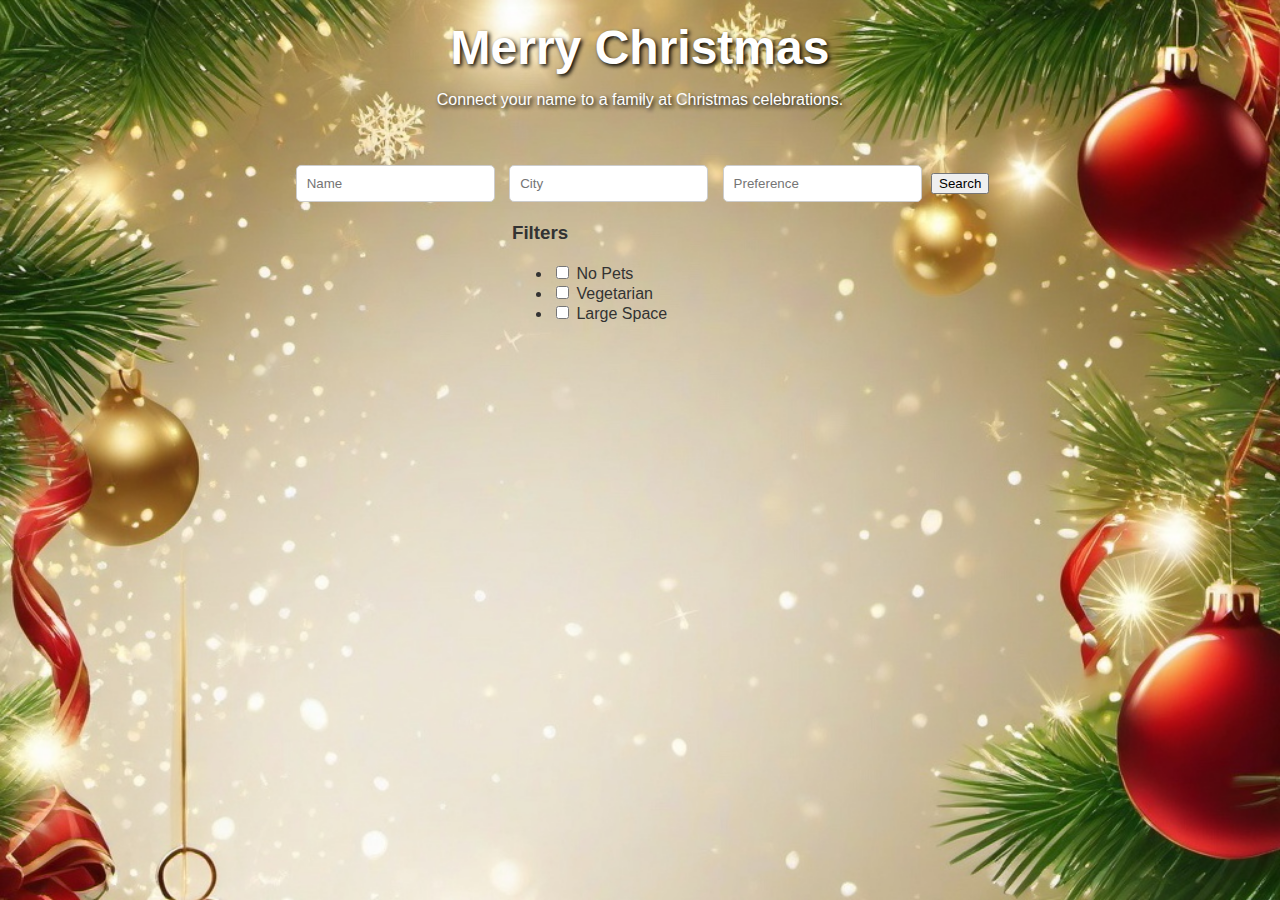
==== frontend/index.html @ 571be78b "firstcommit" ====
<!DOCTYPE html>
<html lang="en">
<head>
    <meta charset="UTF-8">
    <meta name="viewport" content="width=device-width, initial-scale=1.0">
    <title>Christmas Family Connection</title>
    <link rel="stylesheet" href="style.css">
</head>
<body>
    <header class="header">
        <h1>Merry Christmas</h1>
        <p>Connect your name to a family at Christmas celebrations.</p>
    </header>

    <main>
        <section class="form-section">
            <div class="form-container">
                <input type="text" id="name" placeholder="Name">
                <input type="text" id="city" placeholder="City">
                <input type="text" id="preference" placeholder="Preference">
                <button onclick="searchFamilies()">Search</button>
            </div>
        </section>

        <section class="content">
            <aside class="filters">
                <h3>Filters</h3>
                <ul>
                    <li><input type="checkbox" id="noPets"> No Pets</li>
                    <li><input type="checkbox" id="vegetarian"> Vegetarian</li>
                    <li><input type="checkbox" id="largeSpace"> Large Space</li>
                    <!-- Add more filters -->
                </ul>
            </aside>

            <div class="family-grid" id="familyGrid">
                <!-- Family cards will be dynamically rendered here -->
            </div>
        </section>
    </main>
</body>
</html>
---- frontend/style.css ----
body {
    font-family: Arial, sans-serif;
    margin: 0;
    padding: 0;
   
    background-size: cover;
    color: #333;
    background-image: url(./image/image2.jpg);
}

.header {
   
    text-align: center;
    padding: 20px;
    color: white;
    text-shadow: 2px 2px 4px #000;
    
    
}

.header h1 {
    font-size: 3rem;
    margin: 0;
}

.form-section {
    display: flex;
    justify-content: center;
    margin: 20px 0;
}

.form-container input {
    margin: 0 5px;
    padding: 10px;
    border-radius: 5px;
    border: 1px solid #ccc;
}

.family-grid {
    display: grid;
    grid-template-columns: repeat(auto-fit, minmax(200px, 1fr));
    gap: 20px;
    margin: 20px;
}

.family-card {
    background: white;
    border-radius: 10px;
    text-align: center;
    box-shadow: 0 4px 8px rgba(0, 0, 0, 0.2);
}

.family-card img {
    width: 100%;
    border-radius: 10px;
}

.family-card h3 {
    color: #d33;
}

.filters  {
   margin-left: 40%;
    list-style: none;
    padding: 0;
}
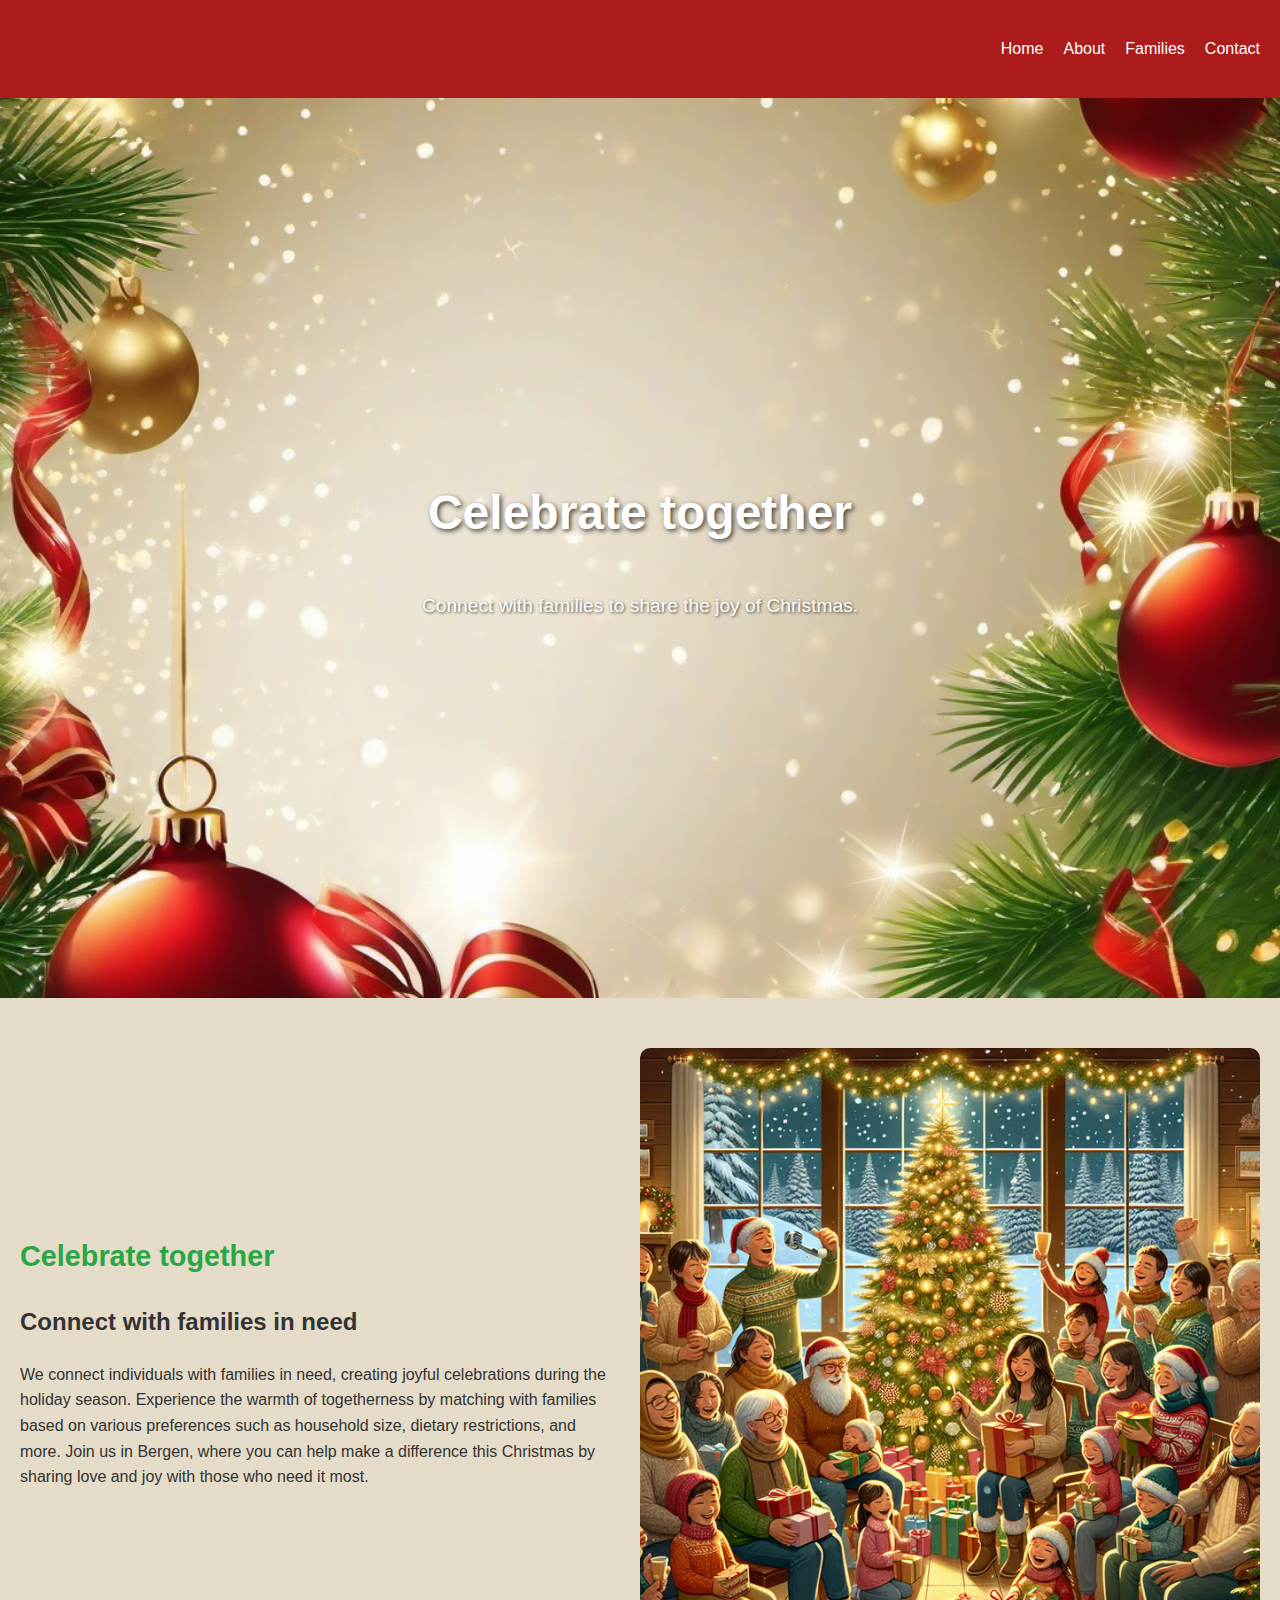
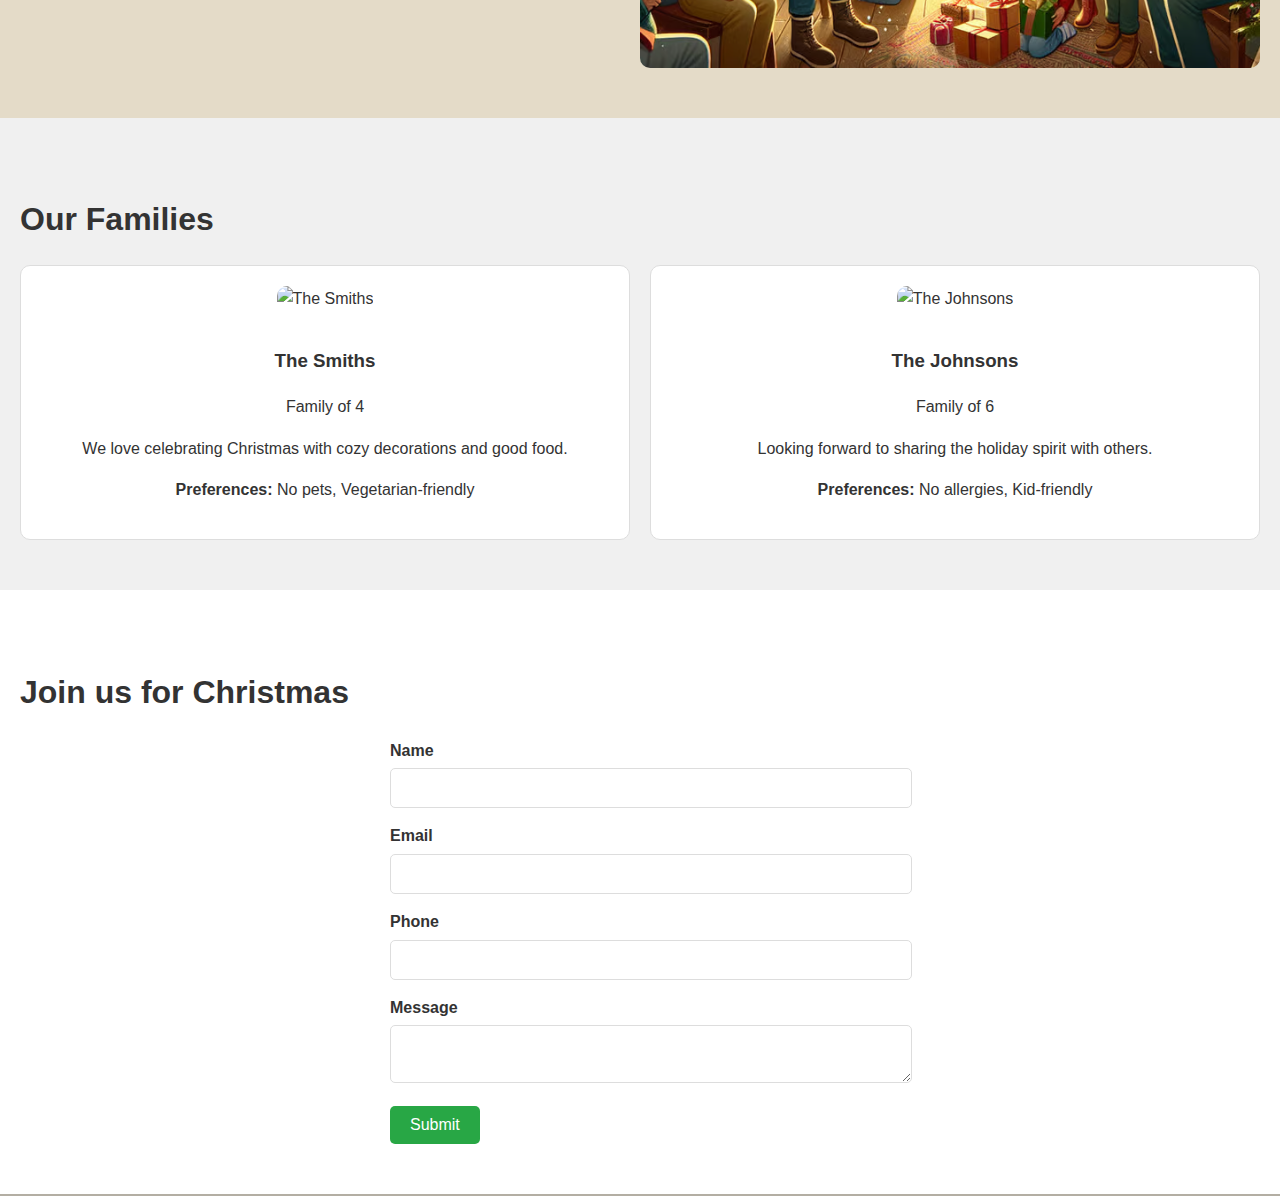
==== commit 55b27431: "2 commit" ====
--- a/frontend/index.html
+++ b/frontend/index.html
@@ -1,42 +1,68 @@
 <!DOCTYPE html>
 <html lang="en">
 <head>
-    <meta charset="UTF-8">
-    <meta name="viewport" content="width=device-width, initial-scale=1.0">
-    <title>Christmas Family Connection</title>
-    <link rel="stylesheet" href="style.css">
+  <meta charset="UTF-8">
+  <meta name="viewport" content="width=device-width, initial-scale=1.0">
+  <title>Christmas Family Connect</title>
+  <link rel="stylesheet" href="style.css">
 </head>
 <body>
-    <header class="header">
-        <h1>Merry Christmas</h1>
-        <p>Connect your name to a family at Christmas celebrations.</p>
-    </header>
+  <header class="header">
+    <div class="logo"></div>
+    <nav>
+      <ul>
+        <li><a href="#home">Home</a></li>
+        <li><a href="#about">About</a></li>
+        <li><a href="#families">Families</a></li>
+        <li><a href="#contact">Contact</a></li>
+      </ul>
+    </nav>
+  </header>
 
-    <main>
-        <section class="form-section">
-            <div class="form-container">
-                <input type="text" id="name" placeholder="Name">
-                <input type="text" id="city" placeholder="City">
-                <input type="text" id="preference" placeholder="Preference">
-                <button onclick="searchFamilies()">Search</button>
-            </div>
-        </section>
+  <section class="home">
+    <h1>Celebrate together</h1>
+    <p>Connect with families to share the joy of Christmas.</p>
+    
+  </section>
 
-        <section class="content">
-            <aside class="filters">
-                <h3>Filters</h3>
-                <ul>
-                    <li><input type="checkbox" id="noPets"> No Pets</li>
-                    <li><input type="checkbox" id="vegetarian"> Vegetarian</li>
-                    <li><input type="checkbox" id="largeSpace"> Large Space</li>
-                    <!-- Add more filters -->
-                </ul>
-            </aside>
+  <section id="about" class="about">
+    <div>
+      <h2>Celebrate together</h2>
+      <h3>Connect with families in need</h3>
+      <p>
+        We connect individuals with families in need, creating joyful celebrations during the holiday season. Experience the warmth of togetherness by matching with families based on various preferences such as household size, dietary restrictions, and more. Join us in Bergen, where you can help make a difference this Christmas by sharing love and joy with those who need it most.
+      </p>
+    </div>
+    <img src="./image/image1.jpg" alt="Families celebrating together">
+  </section>
+  
 
-            <div class="family-grid" id="familyGrid">
-                <!-- Family cards will be dynamically rendered here -->
-            </div>
-        </section>
-    </main>
+  <section id="families" class="families">
+    <h2>Our Families</h2>
+    <div class="family-list">
+      <!-- JavaScript ile eklenecek aile kartları -->
+    </div>
+  </section>
+
+  <section id="contact" class="contact">
+    <h2>Join us for Christmas</h2>
+    <form id="contact-form">
+      <label for="name">Name</label>
+      <input type="text" id="name" name="name" required>
+
+      <label for="email">Email</label>
+      <input type="email" id="email" name="email" required>
+
+      <label for="phone">Phone</label>
+      <input type="tel" id="phone" name="phone" required>
+
+      <label for="message">Message</label>
+      <textarea id="message" name="message"></textarea>
+
+      <button type="submit" class="btn-primary">Submit</button>
+    </form>
+  </section>
+
+  <script src="app.js"></script>
 </body>
 </html>
--- a/frontend/style.css
+++ b/frontend/style.css
@@ -1,66 +1,196 @@
+/* General Settings */
 body {
+    margin: 0;
     font-family: Arial, sans-serif;
-    margin: 0;
-    padding: 0;
-   
-    background-size: cover;
+    line-height: 1.6;
     color: #333;
-    background-image: url(./image/image2.jpg);
-}
+    background-color:#b3aea3;
+    
 
-.header {
-   
-    text-align: center;
-    padding: 20px;
-    color: white;
-    text-shadow: 2px 2px 4px #000;
-    
-    
-}
-
-.header h1 {
-    font-size: 3rem;
-    margin: 0;
-}
-
-.form-section {
-    display: flex;
-    justify-content: center;
-    margin: 20px 0;
-}
-
-.form-container input {
-    margin: 0 5px;
-    padding: 10px;
-    border-radius: 5px;
-    border: 1px solid #ccc;
-}
-
-.family-grid {
-    display: grid;
-    grid-template-columns: repeat(auto-fit, minmax(200px, 1fr));
-    gap: 20px;
-    margin: 20px;
-}
-
-.family-card {
-    background: white;
-    border-radius: 10px;
-    text-align: center;
-    box-shadow: 0 4px 8px rgba(0, 0, 0, 0.2);
-}
-
-.family-card img {
-    width: 100%;
-    border-radius: 10px;
-}
-
-.family-card h3 {
-    color: #d33;
-}
-
-.filters  {
-   margin-left: 40%;
+  }
+  
+  a {
+    text-decoration: none;
+    color: inherit;
+  }
+  
+  ul {
     list-style: none;
     padding: 0;
-}
+  }
+  
+  /* Header settings */
+  .header {
+    display: flex;
+    justify-content: space-between;
+    align-items: center;
+    padding: 20px;
+    background-color: #ac1c1c;
+    color: white;
+  }
+  
+  
+  .header nav ul {
+    display: flex;
+    gap: 20px;
+  }
+  
+  .header nav ul li a {
+    color: white;
+    font-size: 16px;
+    transition: color 0.3s ease;
+  }
+  
+  .header nav ul li a:hover {
+    color: #28a745;
+  }
+  
+  /* Home section */
+  .home {
+    display: flex;
+    flex-direction: column;
+    align-items: center;
+    justify-content: center;
+    text-align: center;
+    height: 100vh;
+    background: url('./image/image2.jpg') no-repeat center center/cover;
+    color: white;
+    padding: 0 20px;
+  }
+  
+  .home h1 {
+    font-size: 3rem;
+    margin-bottom: 20px;
+    text-shadow: 2px 2px 5px rgba(0, 0, 0, 0.7);
+  }
+  
+  .home p {
+    font-size: 1.2rem;
+    margin-bottom: 30px;
+    text-shadow: 1px 1px 3px rgba(0, 0, 0, 0.7);
+  }
+  
+
+  
+
+  
+  /* About section*/
+  .about {
+    display: flex;
+    flex-direction: row;
+    align-items: center;
+    justify-content: space-between;
+    padding: 50px 20px;
+    background-color: #E4DBC8;
+    color: #333;
+    gap: 20px;
+  }
+  
+  .about h2 {
+    font-size: 1.8rem;
+    color: #28a745;
+    margin-bottom: 10px;
+  }
+  
+  .about h3 {
+    font-size: 1.5rem;
+    margin-bottom: 20px;
+    color: #333;
+  }
+  
+  .about p {
+    font-size: 1rem;
+    line-height: 1.6;
+  }
+  
+  .about img {
+    width: 50%;
+    height: auto;
+    border-radius: 10px;
+    object-fit: cover;
+  }
+  
+  .about div {
+    width: 50%;
+  }
+  
+  /* Families section */
+  .families {
+    padding: 50px 20px;
+    background-color: #f0f0f0;
+  }
+  
+  .families h2 {
+    font-size: 2rem;
+    margin-bottom: 20px;
+    color: #333;
+  }
+  
+  .family-list {
+    display: grid;
+    grid-template-columns: repeat(auto-fit, minmax(300px, 1fr));
+    gap: 20px;
+  }
+  
+  .family-card {
+    background-color: white;
+    border: 1px solid #ddd;
+    border-radius: 10px;
+    padding: 20px;
+    text-align: center;
+  }
+  
+  .family-card img {
+    max-width: 100%;
+    height: auto;
+    border-radius: 10px;
+    margin-bottom: 15px;
+  }
+  
+  /* Contact section*/
+  .contact {
+    padding: 50px 20px;
+    background-color: #fff;
+  }
+  
+  .contact h2 {
+    font-size: 2rem;
+    margin-bottom: 20px;
+    color: #333;
+  }
+  
+  form {
+    max-width: 500px;
+    margin: 0 auto;
+  }
+  
+  form label {
+    display: block;
+    margin-bottom: 5px;
+    font-weight: bold;
+  }
+  
+  form input, form textarea {
+    width: 100%;
+    padding: 10px;
+    margin-bottom: 15px;
+    border: 1px solid #ddd;
+    border-radius: 5px;
+    font-size: 1rem;
+  }
+  
+  form button {
+    background-color: #28a745;
+    color: white;
+    border: none;
+    padding: 10px 20px;
+    font-size: 1rem;
+    cursor: pointer;
+    border-radius: 5px;
+    transition: background-color 0.3s ease;
+  }
+  
+  form button:hover {
+    background-color: #218838;
+  }
+  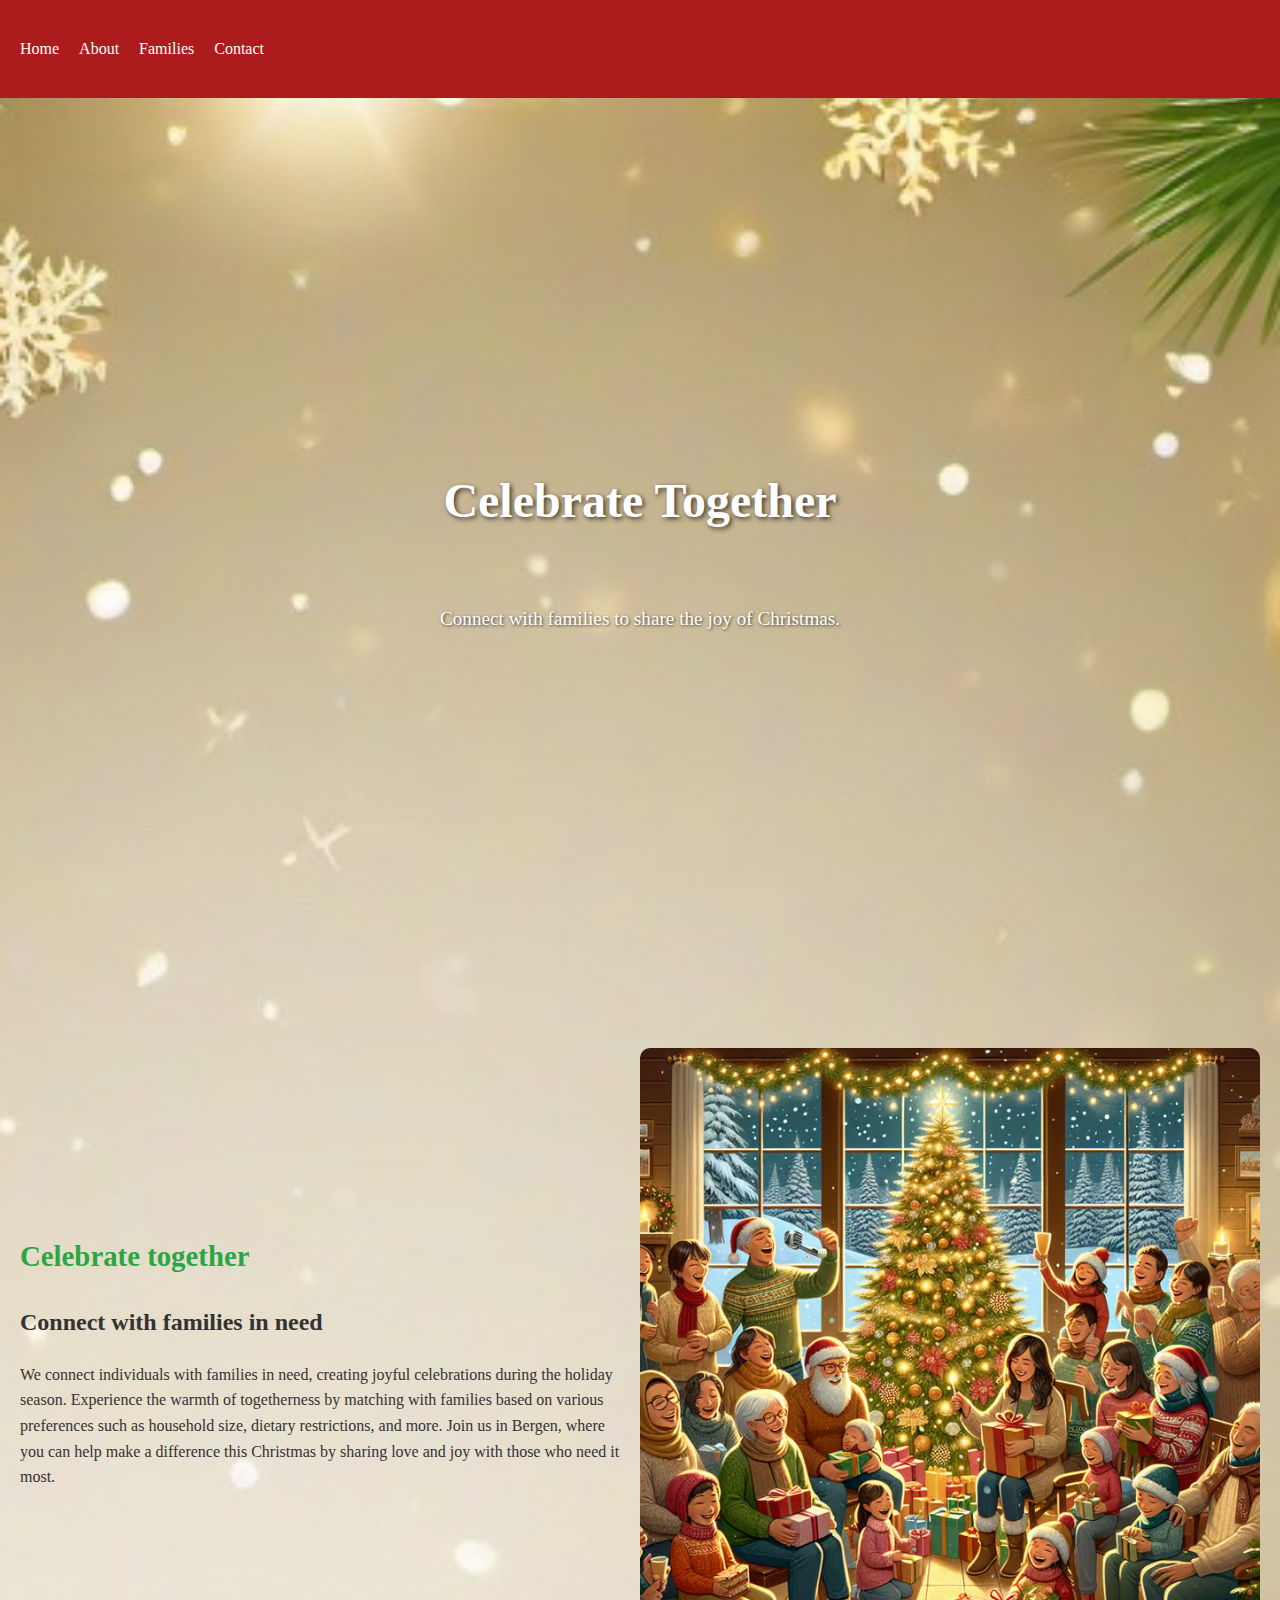
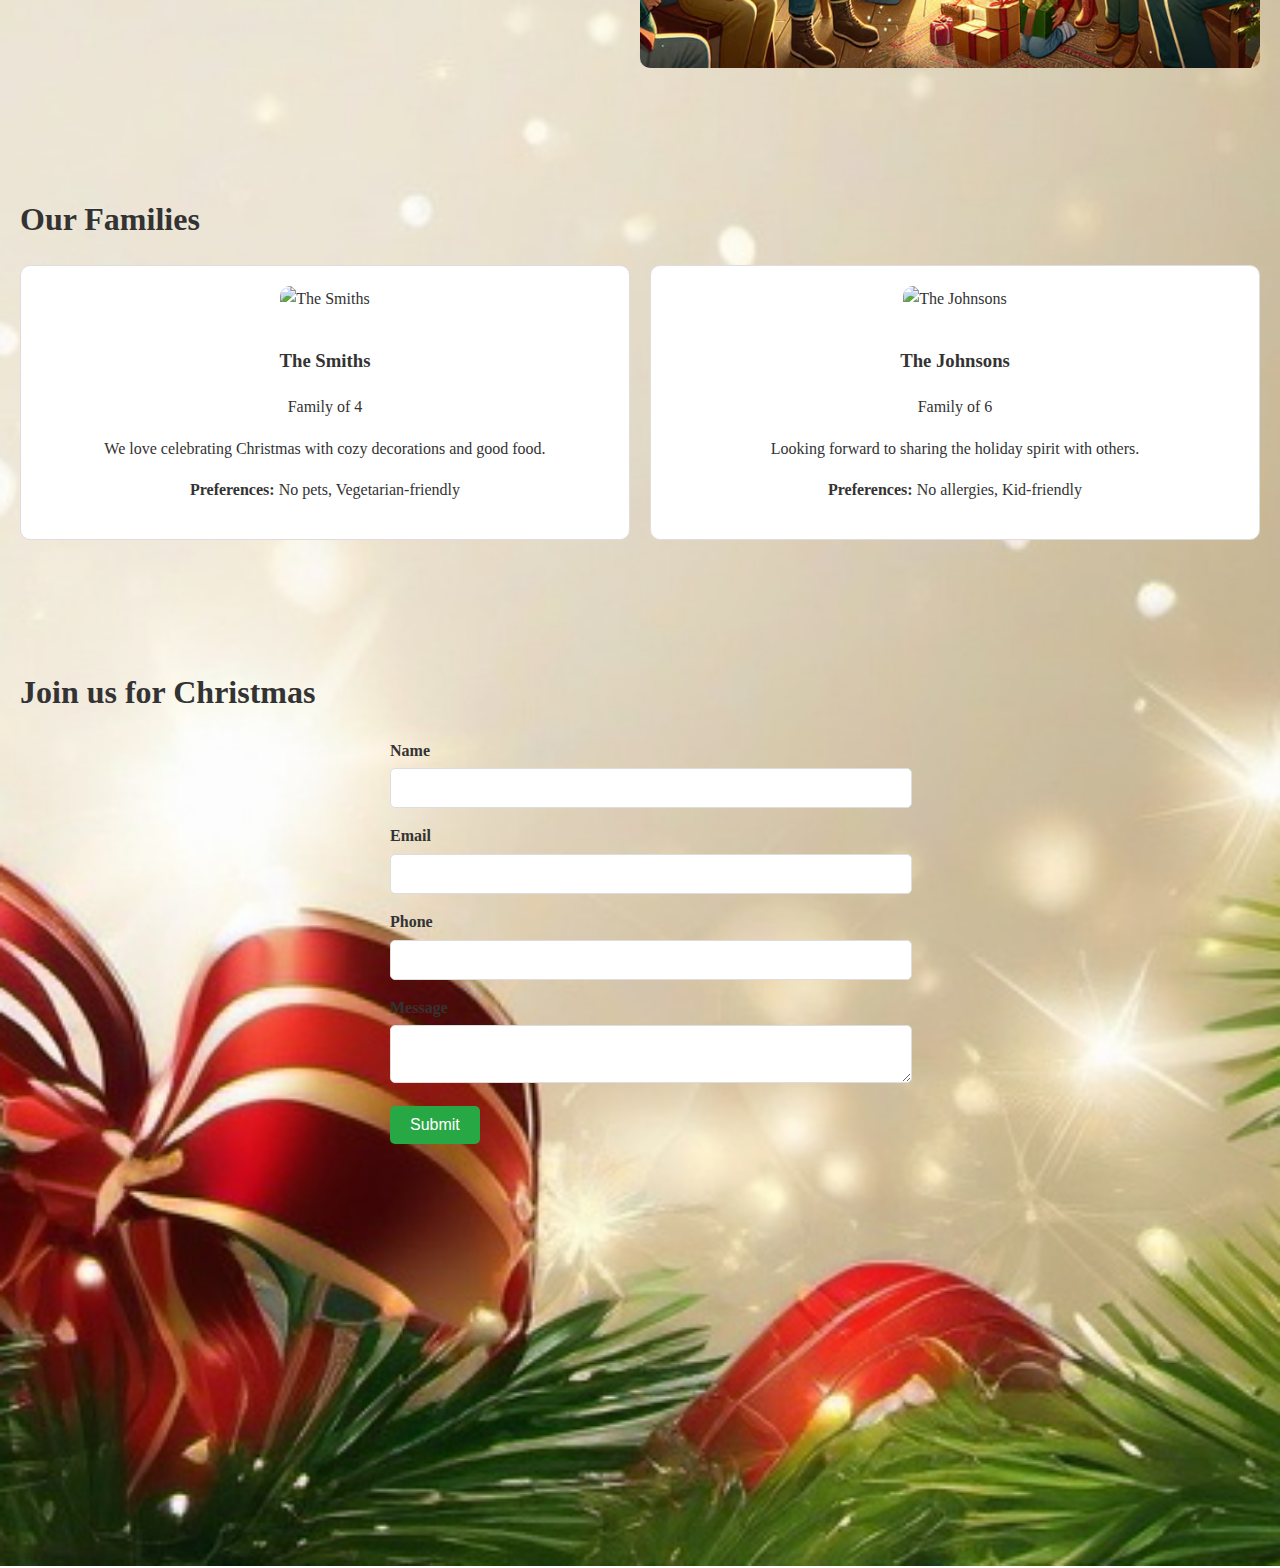
==== commit 6d967a5d: "3. commit" ====
--- a/frontend/index.html
+++ b/frontend/index.html
@@ -8,7 +8,6 @@
 </head>
 <body>
   <header class="header">
-    <div class="logo"></div>
     <nav>
       <ul>
         <li><a href="#home">Home</a></li>
@@ -18,9 +17,10 @@
       </ul>
     </nav>
   </header>
-
+<main>
   <section class="home">
-    <h1>Celebrate together</h1>
+    <h1>Celebrate Together</h1>
+    <br>
     <p>Connect with families to share the joy of Christmas.</p>
     
   </section>
@@ -33,7 +33,7 @@
         We connect individuals with families in need, creating joyful celebrations during the holiday season. Experience the warmth of togetherness by matching with families based on various preferences such as household size, dietary restrictions, and more. Join us in Bergen, where you can help make a difference this Christmas by sharing love and joy with those who need it most.
       </p>
     </div>
-    <img src="./image/image1.jpg" alt="Families celebrating together">
+    <img src="./image/bg/image1.jpg" alt="Families celebrating together">
   </section>
   
 
@@ -62,7 +62,7 @@
       <button type="submit" class="btn-primary">Submit</button>
     </form>
   </section>
-
+</main>
   <script src="app.js"></script>
 </body>
 </html>
--- a/frontend/style.css
+++ b/frontend/style.css
@@ -1,13 +1,18 @@
 /* General Settings */
 body {
+
     margin: 0;
-    font-family: Arial, sans-serif;
+    font-family: 'Pacifico', cursive;
     line-height: 1.6;
     color: #333;
     background-color:#b3aea3;
-    
-
-  }
+    background: url('./image/bg/image2.jpg') no-repeat center center/cover;
+
+  }
+main{
+ 
+}
+   
   
   a {
     text-decoration: none;
@@ -33,6 +38,7 @@
   .header nav ul {
     display: flex;
     gap: 20px;
+
   }
   
   .header nav ul li a {
@@ -44,6 +50,12 @@
   .header nav ul li a:hover {
     color: #28a745;
   }
+  @media (max-width: 768px) {
+    .header nav ul {
+      display: none;
+    }
+  }
+  
   
   /* Home section */
   .home {
@@ -53,7 +65,6 @@
     justify-content: center;
     text-align: center;
     height: 100vh;
-    background: url('./image/image2.jpg') no-repeat center center/cover;
     color: white;
     padding: 0 20px;
   }
@@ -81,7 +92,6 @@
     align-items: center;
     justify-content: space-between;
     padding: 50px 20px;
-    background-color: #E4DBC8;
     color: #333;
     gap: 20px;
   }
@@ -116,8 +126,9 @@
   
   /* Families section */
   .families {
+  
     padding: 50px 20px;
-    background-color: #f0f0f0;
+  
   }
   
   .families h2 {
@@ -149,8 +160,9 @@
   
   /* Contact section*/
   .contact {
+   
     padding: 50px 20px;
-    background-color: #fff;
+  
   }
   
   .contact h2 {
@@ -162,6 +174,7 @@
   form {
     max-width: 500px;
     margin: 0 auto;
+    margin-bottom: 30%;
   }
   
   form label {
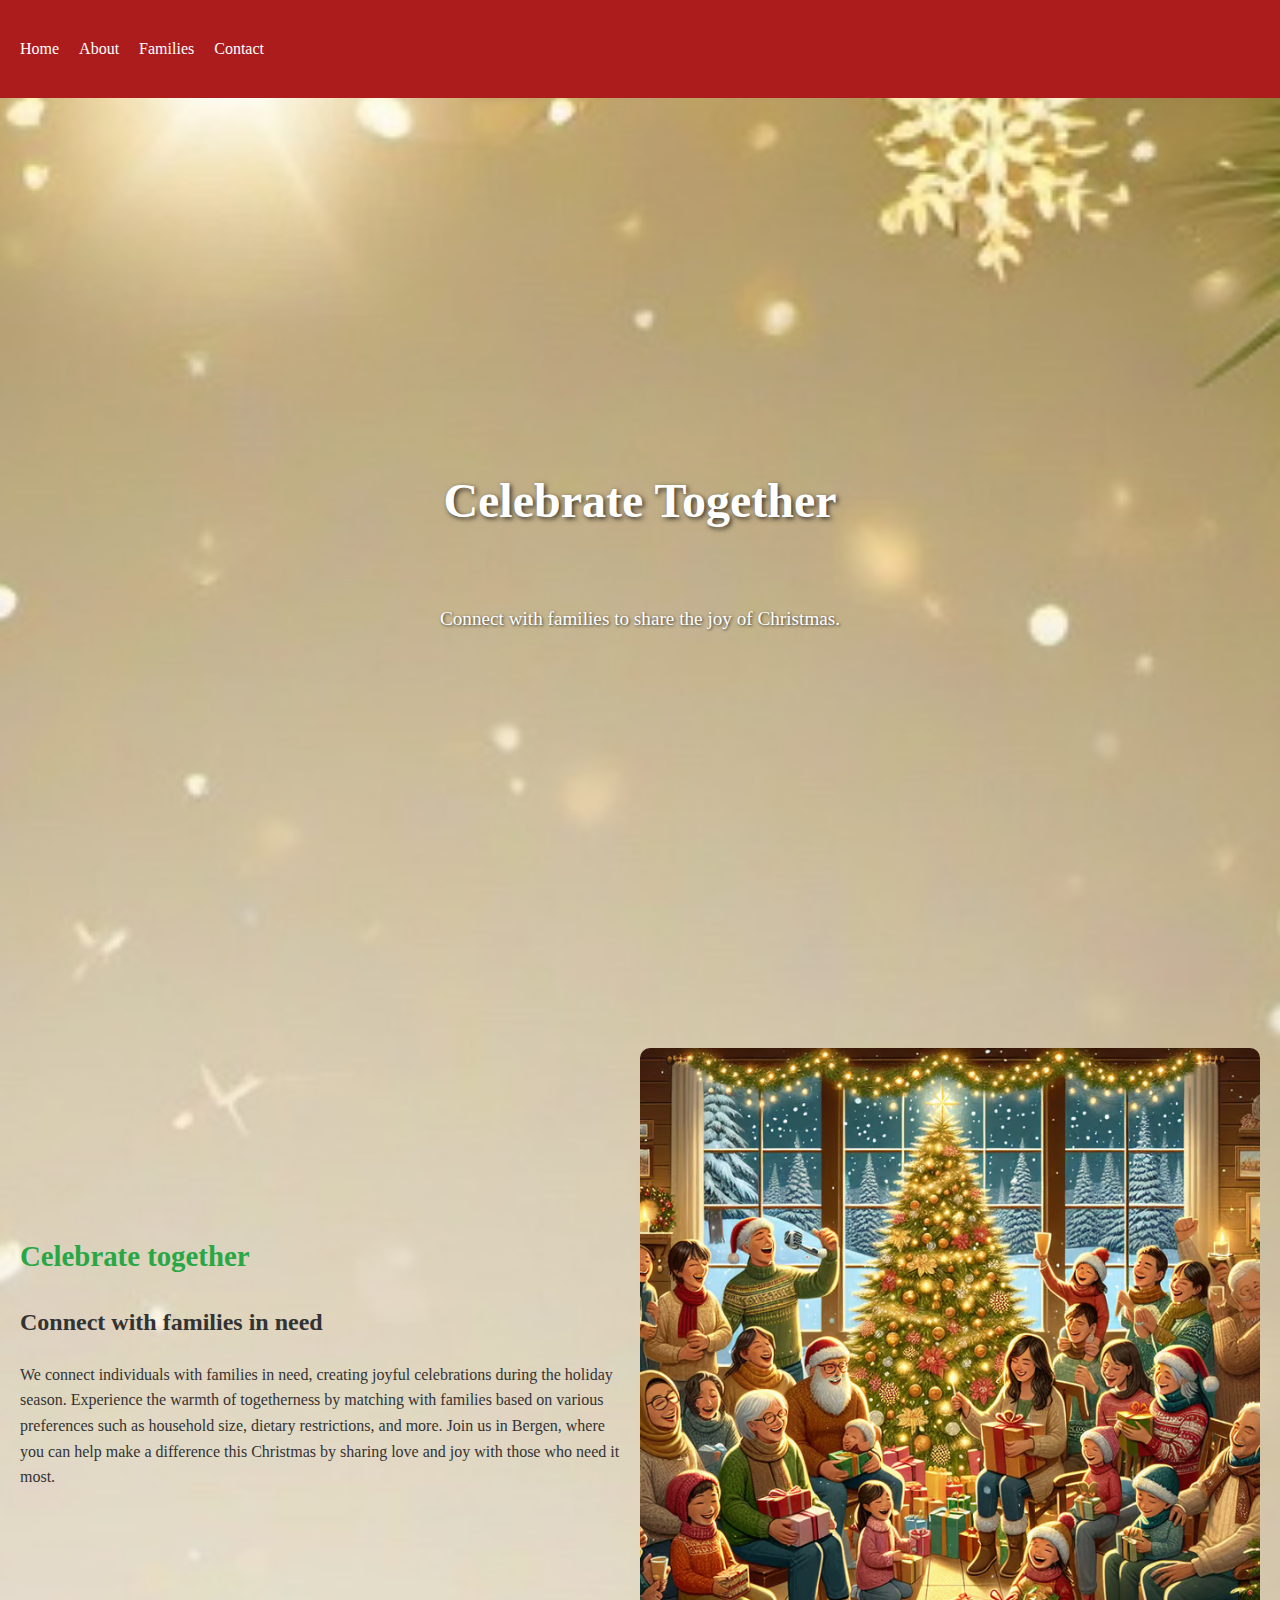
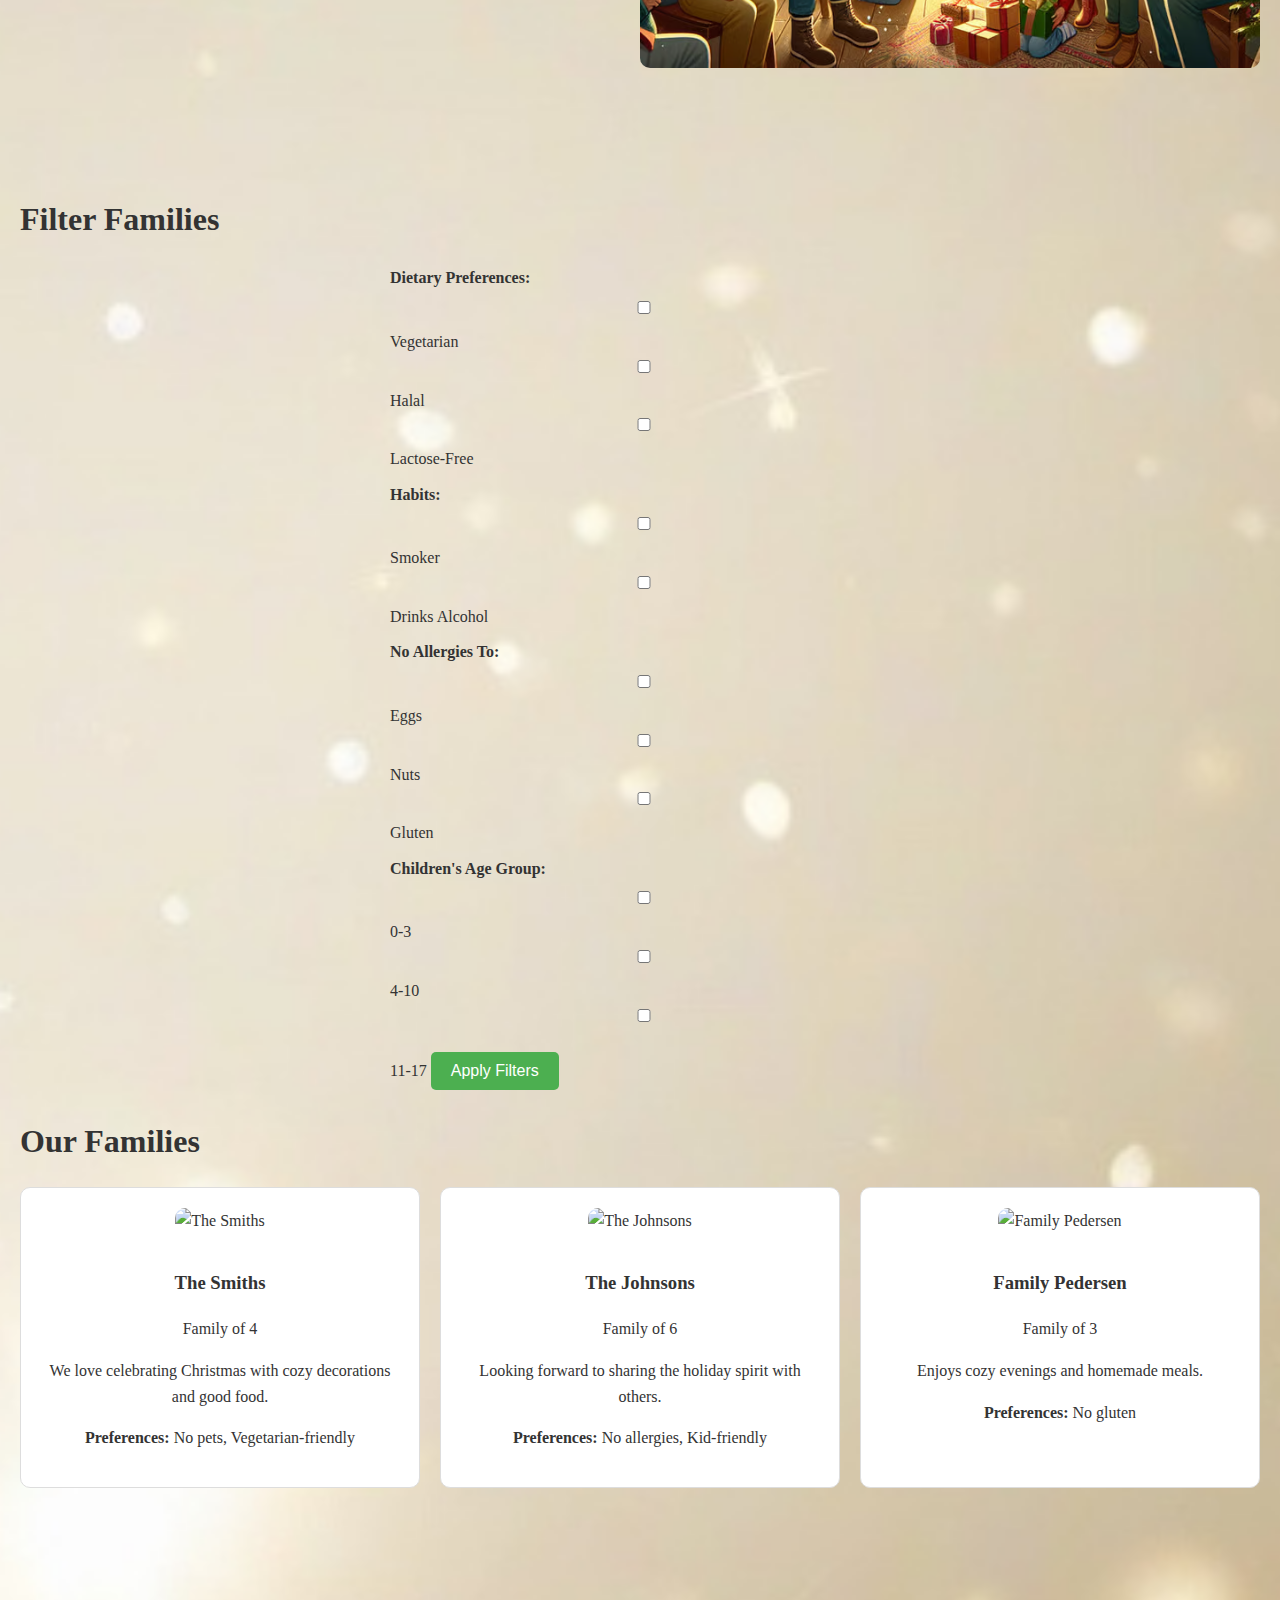
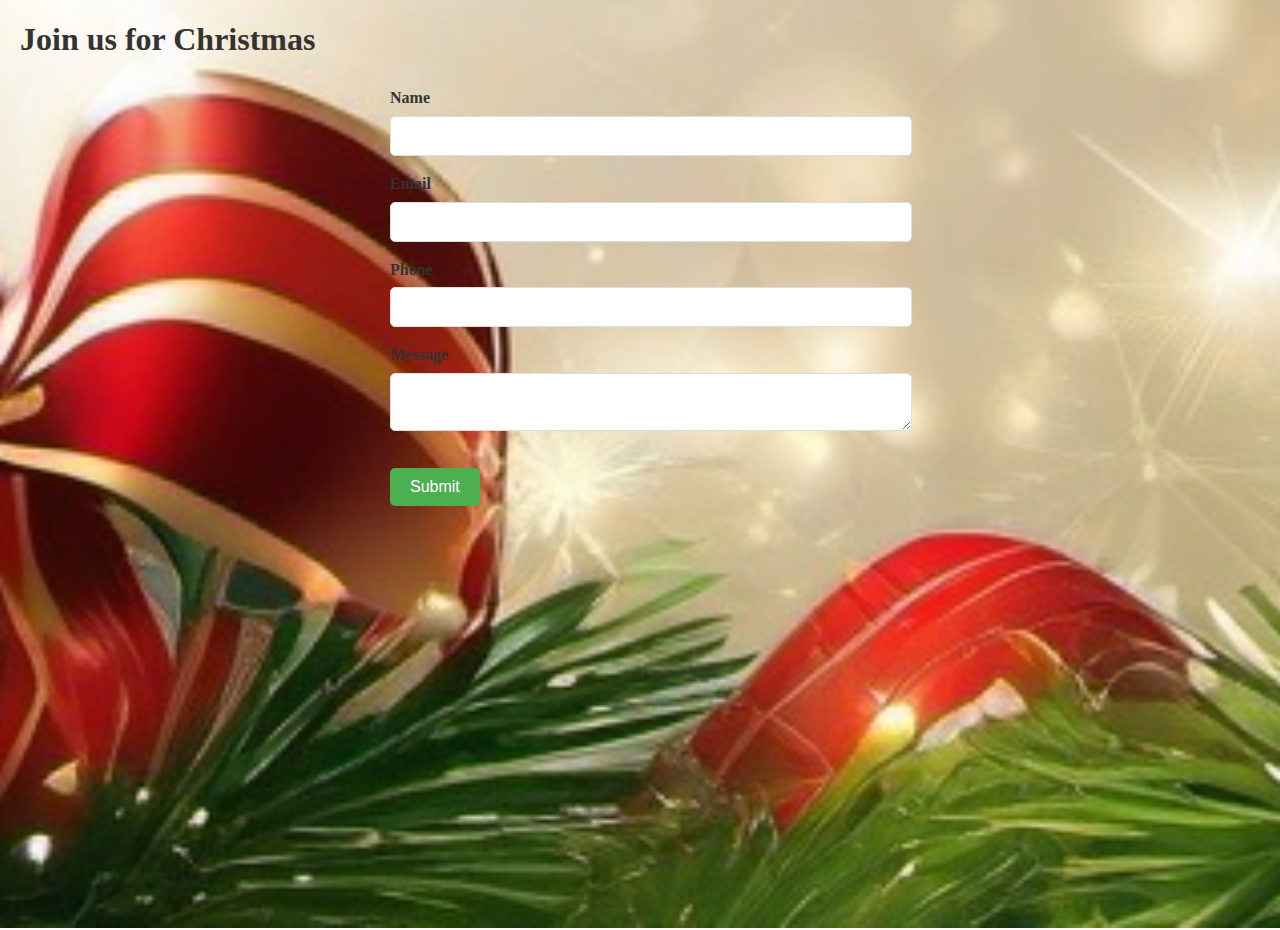
==== commit 80bed742: "4.commit" ====
--- a/frontend/index.html
+++ b/frontend/index.html
@@ -38,11 +38,36 @@
   
 
   <section id="families" class="families">
+    <h2>Filter Families</h2>
+    <form id="filter-form">
+      <label for="diet">Dietary Preferences:</label>
+      <input type="checkbox" name="diet" value="vegetarian"> Vegetarian
+      <input type="checkbox" name="diet" value="halal"> Halal
+      <input type="checkbox" name="diet" value="lactose-free"> Lactose-Free
+  
+      <label for="habits">Habits:</label>
+      <input type="checkbox" name="habits" value="smoker"> Smoker
+      <input type="checkbox" name="habits" value="alcohol"> Drinks Alcohol
+  
+      <label for="allergies">No Allergies To:</label>
+      <input type="checkbox" name="allergies" value="eggs"> Eggs
+      <input type="checkbox" name="allergies" value="nuts"> Nuts
+      <input type="checkbox" name="allergies" value="gluten"> Gluten
+  
+      <label for="children-age">Children's Age Group:</label>
+      <input type="checkbox" name="children-age" value="0-3"> 0-3
+      <input type="checkbox" name="children-age" value="4-10"> 4-10
+      <input type="checkbox" name="children-age" value="11-17"> 11-17
+  
+      <button type="button" id="apply-filters" class="btn-primary">Apply Filters</button>
+    </form>
+  
     <h2>Our Families</h2>
     <div class="family-list">
-      <!-- JavaScript ile eklenecek aile kartları -->
+      <!-- JavaScript ile filtreye uygun aileler buraya eklenecek -->
     </div>
   </section>
+  
 
   <section id="contact" class="contact">
     <h2>Join us for Christmas</h2>
--- a/frontend/style.css
+++ b/frontend/style.css
@@ -9,9 +9,7 @@
     background: url('./image/bg/image2.jpg') no-repeat center center/cover;
 
   }
-main{
- 
-}
+
    
   
   a {
@@ -157,6 +155,37 @@
     border-radius: 10px;
     margin-bottom: 15px;
   }
+
+  #filter-form {
+    margin-bottom: 20px;
+  }
+  
+  #filter-form label {
+    display: block;
+    font-weight: bold;
+    margin-top: 10px;
+  }
+  
+  #filter-form input {
+    margin-right: 10px;
+  }
+  
+  .btn-primary {
+    display: inline-block;
+    margin-top: 15px;
+    padding: 10px 20px;
+    background-color: #4CAF50;
+    color: white;
+    border: none;
+    cursor: pointer;
+  }
+  
+  .family-list {
+    display: grid;
+    grid-template-columns: repeat(auto-fit, minmax(200px, 1fr));
+    gap: 20px;
+  }
+  
   
   /* Contact section*/
   .contact {
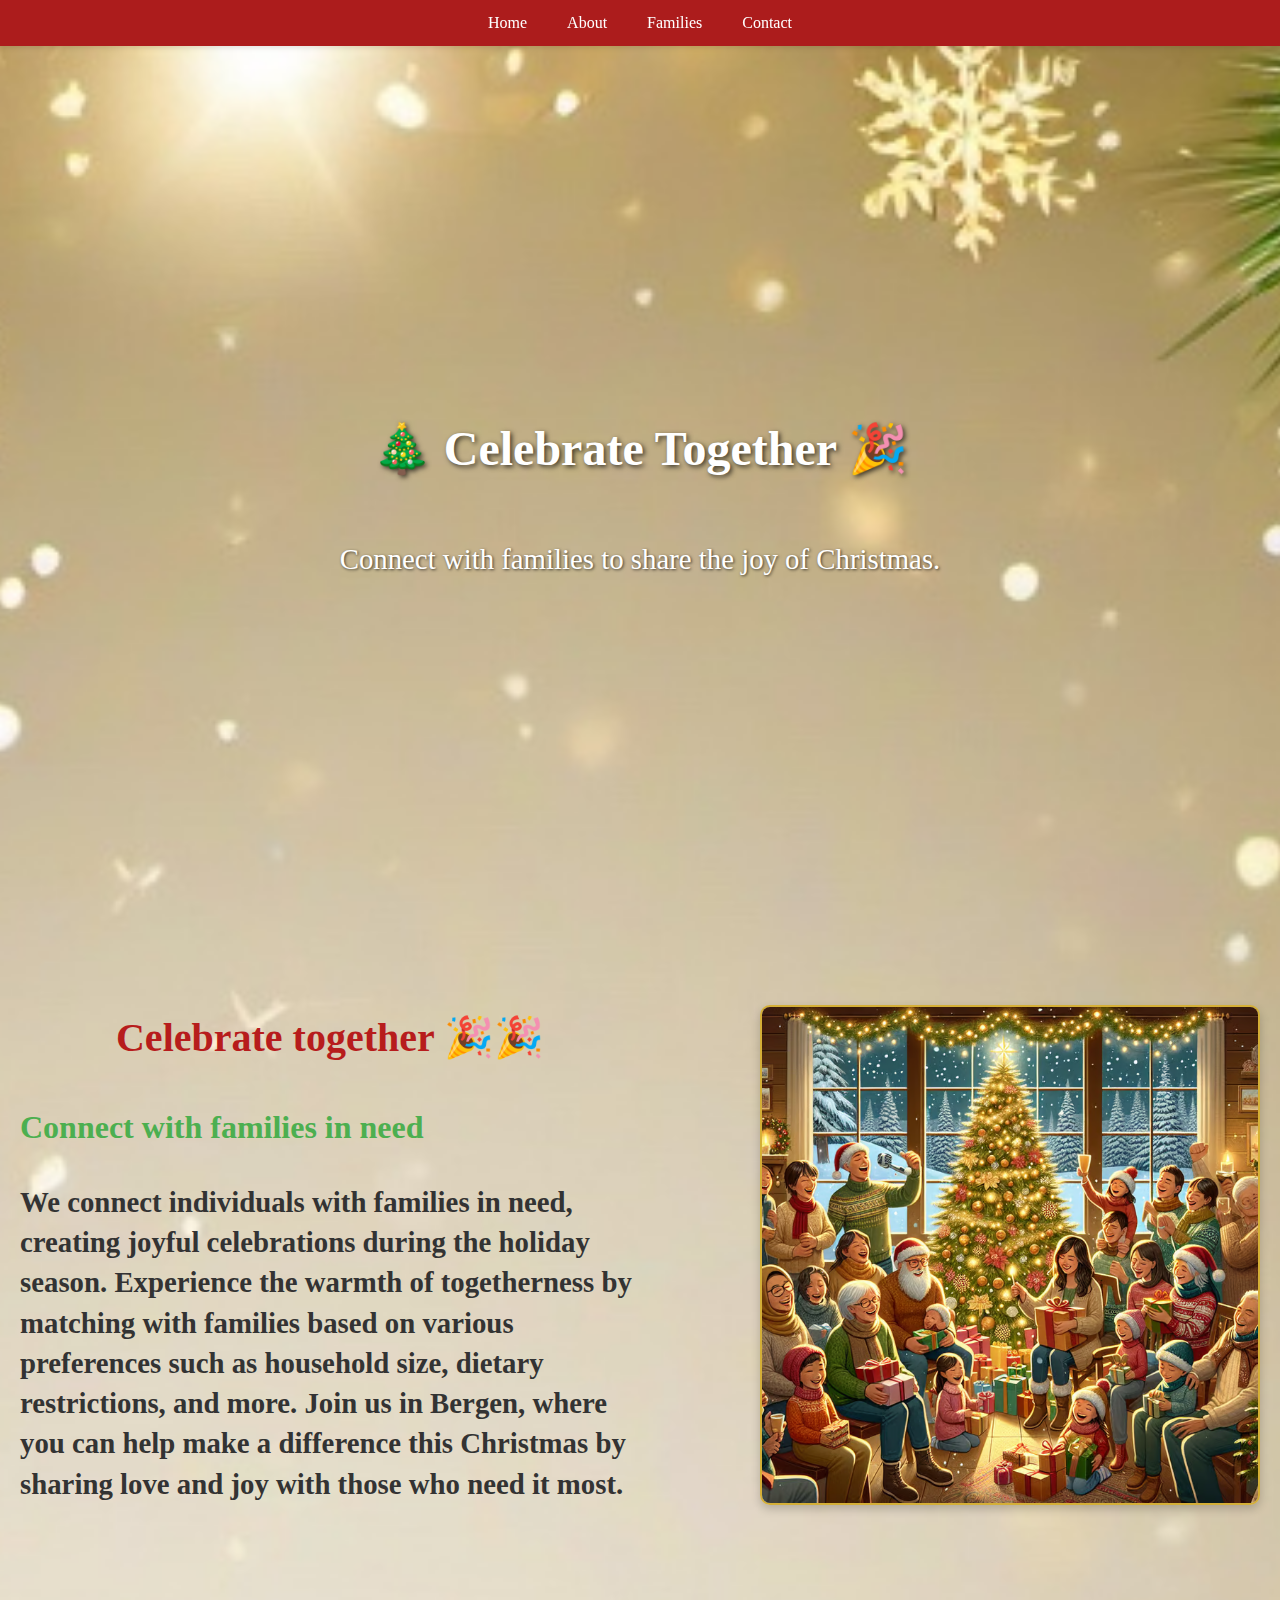
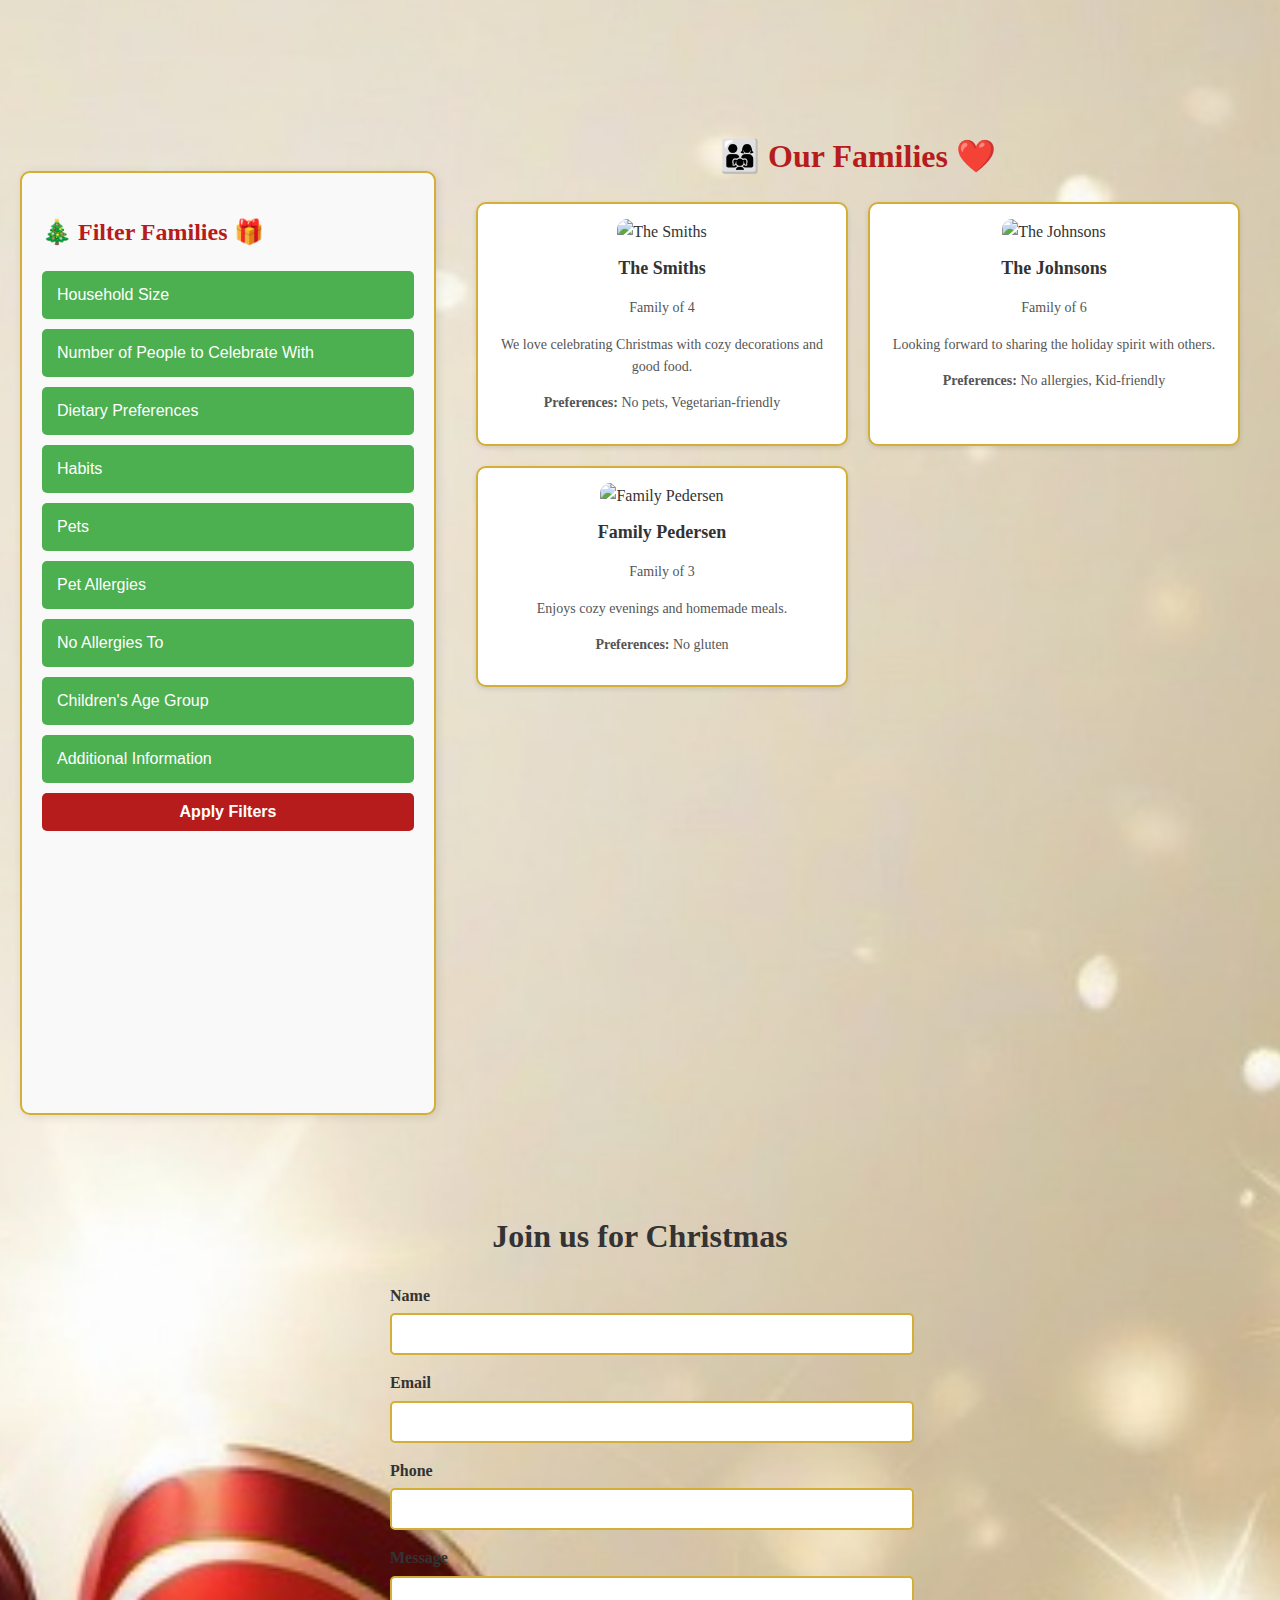
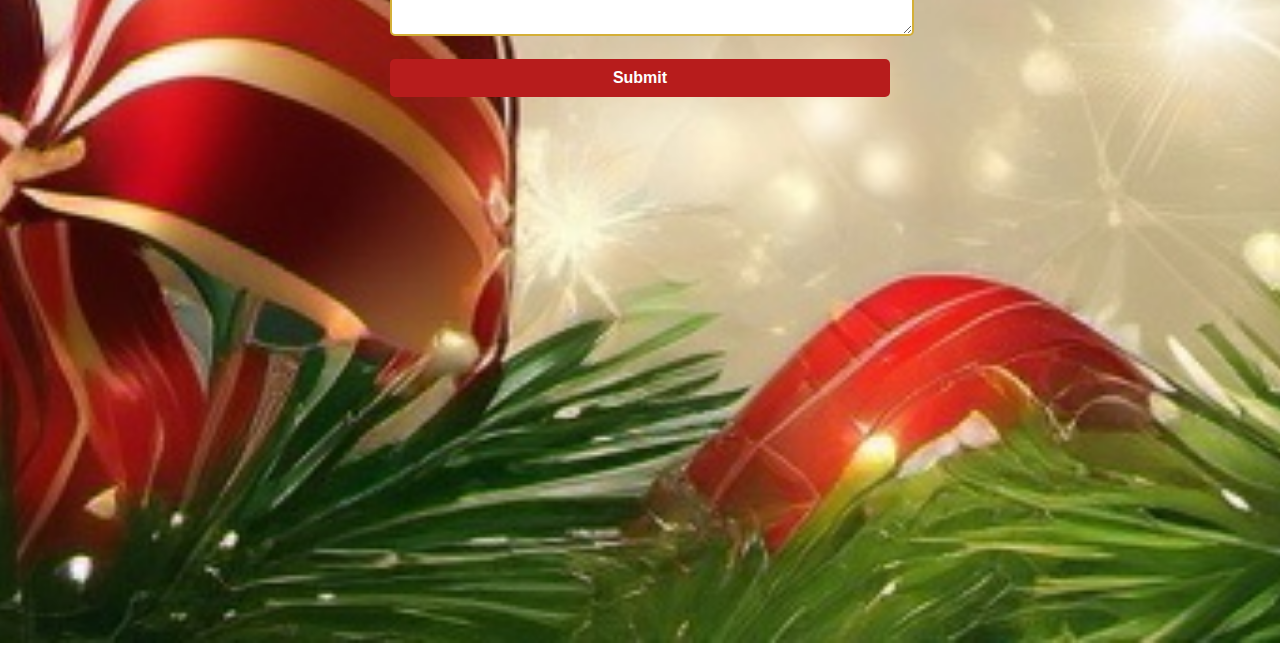
==== commit 730e01d3: "5. commit" ====
--- a/frontend/index.html
+++ b/frontend/index.html
@@ -1,93 +1,267 @@
 <!DOCTYPE html>
 <html lang="en">
-<head>
-  <meta charset="UTF-8">
-  <meta name="viewport" content="width=device-width, initial-scale=1.0">
-  <title>Christmas Family Connect</title>
-  <link rel="stylesheet" href="style.css">
-</head>
-<body>
-  <header class="header">
-    <nav>
-      <ul>
-        <li><a href="#home">Home</a></li>
-        <li><a href="#about">About</a></li>
-        <li><a href="#families">Families</a></li>
-        <li><a href="#contact">Contact</a></li>
-      </ul>
-    </nav>
-  </header>
-<main>
-  <section class="home">
-    <h1>Celebrate Together</h1>
-    <br>
-    <p>Connect with families to share the joy of Christmas.</p>
-    
-  </section>
-
-  <section id="about" class="about">
-    <div>
-      <h2>Celebrate together</h2>
-      <h3>Connect with families in need</h3>
-      <p>
-        We connect individuals with families in need, creating joyful celebrations during the holiday season. Experience the warmth of togetherness by matching with families based on various preferences such as household size, dietary restrictions, and more. Join us in Bergen, where you can help make a difference this Christmas by sharing love and joy with those who need it most.
-      </p>
-    </div>
-    <img src="./image/bg/image1.jpg" alt="Families celebrating together">
-  </section>
-  
-
-  <section id="families" class="families">
-    <h2>Filter Families</h2>
-    <form id="filter-form">
-      <label for="diet">Dietary Preferences:</label>
-      <input type="checkbox" name="diet" value="vegetarian"> Vegetarian
-      <input type="checkbox" name="diet" value="halal"> Halal
-      <input type="checkbox" name="diet" value="lactose-free"> Lactose-Free
-  
-      <label for="habits">Habits:</label>
-      <input type="checkbox" name="habits" value="smoker"> Smoker
-      <input type="checkbox" name="habits" value="alcohol"> Drinks Alcohol
-  
-      <label for="allergies">No Allergies To:</label>
-      <input type="checkbox" name="allergies" value="eggs"> Eggs
-      <input type="checkbox" name="allergies" value="nuts"> Nuts
-      <input type="checkbox" name="allergies" value="gluten"> Gluten
-  
-      <label for="children-age">Children's Age Group:</label>
-      <input type="checkbox" name="children-age" value="0-3"> 0-3
-      <input type="checkbox" name="children-age" value="4-10"> 4-10
-      <input type="checkbox" name="children-age" value="11-17"> 11-17
-  
-      <button type="button" id="apply-filters" class="btn-primary">Apply Filters</button>
-    </form>
-  
-    <h2>Our Families</h2>
-    <div class="family-list">
-      <!-- JavaScript ile filtreye uygun aileler buraya eklenecek -->
-    </div>
-  </section>
-  
-
-  <section id="contact" class="contact">
-    <h2>Join us for Christmas</h2>
-    <form id="contact-form">
-      <label for="name">Name</label>
-      <input type="text" id="name" name="name" required>
-
-      <label for="email">Email</label>
-      <input type="email" id="email" name="email" required>
-
-      <label for="phone">Phone</label>
-      <input type="tel" id="phone" name="phone" required>
-
-      <label for="message">Message</label>
-      <textarea id="message" name="message"></textarea>
-
-      <button type="submit" class="btn-primary">Submit</button>
-    </form>
-  </section>
-</main>
-  <script src="app.js"></script>
-</body>
+  <head>
+    <meta charset="UTF-8" />
+    <meta name="viewport" content="width=device-width, initial-scale=1.0" />
+    <title>Christmas Family Connect</title>
+    <link rel="stylesheet" href="style.css" />
+  </head>
+  <body>
+    <header class="header">
+      <nav>
+        <ul>
+          <li><a href="#home">Home</a></li>
+          <li><a href="#about">About</a></li>
+          <li><a href="#families">Families</a></li>
+          <li><a href="#contact">Contact</a></li>
+        </ul>
+      </nav>
+    </header>
+
+    <main>
+      <!-- Home Section -->
+      <section id="home" class="home">
+        <h1>🎄 Celebrate Together 🎉</h1>
+        <p>Connect with families to share the joy of Christmas.</p>
+      </section>
+
+      <!-- About Section -->
+      <section id="about" class="about">
+        <div>
+          <h2>Celebrate together 🎉🎉</h2>
+
+          <h3>Connect with families in need</h3>
+
+          <p>
+            We connect individuals with families in need, creating joyful
+            celebrations during the holiday season. Experience the warmth of
+            togetherness by matching with families based on various preferences
+            such as household size, dietary restrictions, and more. Join us in
+            Bergen, where you can help make a difference this Christmas by
+            sharing love and joy with those who need it most.
+          </p>
+        </div>
+
+        <img src="./image/bg/image1.jpg" alt="Families celebrating together" />
+      </section>
+      <!-- Filter and Family List -->
+      <section id="content-section">
+        <div id="filters">
+          <h2>🎄 Filter Families 🎁</h2>
+
+          <div class="accordion">
+            <!-- Household Size -->
+            <div class="accordion-item">
+              <button class="accordion-header">Household Size</button>
+              <div class="accordion-body">
+                <label
+                  ><input type="checkbox" name="household-size" value="1-2" />
+                  1-2 people</label
+                >
+                <label
+                  ><input type="checkbox" name="household-size" value="3-4" />
+                  3-4 people</label
+                >
+                <label
+                  ><input type="checkbox" name="household-size" value="5-6" />
+                  5-6 people</label
+                >
+                <label
+                  ><input type="checkbox" name="household-size" value="7+" /> 7+
+                  people</label
+                >
+              </div>
+            </div>
+
+            <!-- Number of People to Celebrate With -->
+            <div class="accordion-item">
+              <button class="accordion-header">
+                Number of People to Celebrate With
+              </button>
+              <div class="accordion-body">
+                <label
+                  ><input type="checkbox" name="celebration-size" value="1-2" />
+                  1-2 people</label
+                >
+                <label
+                  ><input type="checkbox" name="celebration-size" value="3-4" />
+                  3-4 people</label
+                >
+                <label
+                  ><input type="checkbox" name="celebration-size" value="5-6" />
+                  5-6 people</label
+                >
+                <label
+                  ><input type="checkbox" name="celebration-size" value="7+" />
+                  7+ people</label
+                >
+              </div>
+            </div>
+
+            <!-- Dietary Preferences -->
+            <div class="accordion-item">
+              <button class="accordion-header">Dietary Preferences</button>
+              <div class="accordion-body">
+                <label
+                  ><input type="checkbox" name="diet" value="vegetarian" />
+                  Vegetarian</label
+                >
+                <label
+                  ><input type="checkbox" name="diet" value="halal" />
+                  Halal</label
+                >
+                <label
+                  ><input type="checkbox" name="diet" value="lactose-free" />
+                  Lactose-Free</label
+                >
+              </div>
+            </div>
+
+            <!-- Habits -->
+            <div class="accordion-item">
+              <button class="accordion-header">Habits</button>
+              <div class="accordion-body">
+                <label
+                  ><input type="checkbox" name="habits" value="smoker" />
+                  Smoker</label
+                >
+                <label
+                  ><input type="checkbox" name="habits" value="alcohol" />
+                  Drinks Alcohol</label
+                >
+              </div>
+            </div>
+            <!-- Pets -->
+            <div class="accordion-item">
+              <button class="accordion-header">Pets</button>
+              <div class="accordion-body">
+                <label
+                  ><input type="radio" name="pets" value="yes" /> Yes (Has
+                  Pets)</label
+                >
+                <label
+                  ><input type="radio" name="pets" value="no" /> No (No
+                  Pets)</label
+                >
+              </div>
+            </div>
+
+            <!-- Pet Allergies -->
+            <div class="accordion-item">
+              <button class="accordion-header">Pet Allergies</button>
+              <div class="accordion-body">
+                <label
+                  ><input type="checkbox" name="pet-allergies" value="cats" />
+                  Cats</label
+                >
+                <label
+                  ><input type="checkbox" name="pet-allergies" value="dogs" />
+                  Dogs</label
+                >
+                <label
+                  ><input type="checkbox" name="pet-allergies" value="other" />
+                  Other</label
+                >
+              </div>
+            </div>
+
+            <!-- No Allergies To -->
+            <div class="accordion-item">
+              <button class="accordion-header">No Allergies To</button>
+              <div class="accordion-body">
+                <label
+                  ><input type="checkbox" name="allergies" value="eggs" />
+                  Eggs</label
+                >
+                <label
+                  ><input type="checkbox" name="allergies" value="nuts" />
+                  Nuts</label
+                >
+                <label
+                  ><input type="checkbox" name="allergies" value="gluten" />
+                  Gluten</label
+                >
+                <label
+                  ><input type="checkbox" name="allergies" value="other" />
+                  Other</label
+                >
+                <textarea
+                  id="other-allergy"
+                  placeholder="Please specify other allergies..."
+                ></textarea>
+              </div>
+            </div>
+
+            <!-- Children's Age Group -->
+            <div class="accordion-item">
+              <button class="accordion-header">Children's Age Group</button>
+              <div class="accordion-body">
+                <label
+                  ><input type="checkbox" name="children-age" value="0-3" />
+                  0-3</label
+                >
+                <label
+                  ><input type="checkbox" name="children-age" value="4-10" />
+                  4-10</label
+                >
+                <label
+                  ><input type="checkbox" name="children-age" value="11-17" />
+                  11-17</label
+                >
+              </div>
+            </div>
+
+            <!-- Additional Information -->
+            <div class="accordion-item">
+              <button class="accordion-header">Additional Information</button>
+              <div class="accordion-body">
+                <textarea
+                  id="additional-message"
+                  placeholder="Add any additional information here..."
+                  rows="4"
+                ></textarea>
+              </div>
+            </div>
+          </div>
+
+          <button type="button" id="apply-filters" class="btn-primary">
+            Apply Filters
+          </button>
+        </div>
+
+        <!-- Families Section -->
+        <section id="families" class="families">
+          <h2> 👨‍👩‍👧  Our Families ❤️</h2>
+          <div class="family-list"></div>
+        </section>
+      </section>
+
+      <!-- Contact Section -->
+      <section id="contact" class="contact">
+        <h2>Join us for Christmas</h2>
+
+        <form id="contact-form">
+          <label for="name">Name</label>
+
+          <input type="text" id="name" name="name" required />
+
+          <label for="email">Email</label>
+
+          <input type="email" id="email" name="email" required />
+
+          <label for="phone">Phone</label>
+
+          <input type="tel" id="phone" name="phone" required />
+
+          <label for="message">Message</label>
+
+          <textarea id="message" name="message"></textarea>
+
+          <button type="submit" class="btn-primary">Submit</button>
+        </form>
+      </section>
+    </main>
+
+    <script src="app.js"></script>
+  </body>
 </html>
--- a/frontend/style.css
+++ b/frontend/style.css
@@ -1,238 +1,375 @@
 /* General Settings */
 body {
-
-    margin: 0;
-    font-family: 'Pacifico', cursive;
-    line-height: 1.6;
-    color: #333;
-    background-color:#b3aea3;
-    background: url('./image/bg/image2.jpg') no-repeat center center/cover;
-
-  }
-
-   
-  
-  a {
-    text-decoration: none;
-    color: inherit;
-  }
-  
-  ul {
-    list-style: none;
-    padding: 0;
-  }
-  
-  /* Header settings */
-  .header {
-    display: flex;
-    justify-content: space-between;
-    align-items: center;
-    padding: 20px;
-    background-color: #ac1c1c;
-    color: white;
-  }
-  
-  
+  margin: 0;
+  font-family: "Pacifico", cursive;
+  line-height: 1.6;
+  color: #333;
+  background-color: #b3aea3;
+  background: url("./image/bg/image2.jpg") no-repeat center center/cover;
+}
+html {
+  scroll-behavior: smooth;
+}
+section {
+  scroll-margin-top: 60px; /* Leaves space equal to the height of the header */
+
+  padding: 20px;
+}
+
+a {
+  text-decoration: none;
+  color: inherit;
+}
+
+ul {
+  list-style: none;
+  padding: 0;
+}
+
+.header {
+  position: sticky;
+  top: 0;
+  z-index: 1000; /* Keeps the header above other content */
+
+  background-color: #ac1c1c; /* Header background color */
+
+  color: white;
+  padding: 10px 20px;
+  display: flex;
+  justify-content: center;
+  box-shadow: 0 2px 5px rgba(0, 0, 0, 0.1); 
+}
+
+.header nav ul {
+  display: flex;
+  gap: 20px;
+  list-style: none;
+  margin: 0;
+  padding: 0;
+}
+
+.header nav ul li a {
+  color: white;
+  text-decoration: none;
+  font-size: 16px;
+  padding: 5px 10px;
+  transition: background-color 0.3s, color 0.3s;
+}
+
+.header nav ul li a:hover {
+  background-color: white;
+  color: #ac1c1c; /* Hover efekti */
+  border-radius: 5px;
+}
+@media (max-width: 768px) {
   .header nav ul {
-    display: flex;
-    gap: 20px;
-
-  }
-  
-  .header nav ul li a {
-    color: white;
-    font-size: 16px;
-    transition: color 0.3s ease;
-  }
-  
-  .header nav ul li a:hover {
-    color: #28a745;
-  }
-  @media (max-width: 768px) {
-    .header nav ul {
-      display: none;
-    }
-  }
-  
-  
-  /* Home section */
-  .home {
-    display: flex;
+    flex-direction: column;
+    gap: 10px;
+  }
+}
+
+/* Home section */
+.home {
+  display: flex;
+  flex-direction: column;
+  align-items: center;
+  justify-content: center;
+  text-align: center;
+  height: 100vh;
+  color: white;
+  padding: 0 20px;
+}
+
+.home h1 {
+  font-size: 3rem;
+  margin-bottom: 20px;
+  text-shadow: 2px 2px 5px rgba(0, 0, 0, 0.7);
+}
+
+.home p {
+  font-size: 1.8rem;
+  margin-bottom: 30px;
+  text-shadow: 1px 1px 3px rgba(0, 0, 0, 0.7);
+  font-weight: 500;
+}
+
+/* About Section */
+.about {
+  display: flex;
+  flex-direction: row;
+  align-items: center;
+  justify-content: space-between;
+  padding: 40px 20px;
+  border-radius: 10px;
+  gap: 20px;
+}
+
+.about div {
+  flex: 1;
+  max-width: 50%;
+}
+
+.about h2 {
+  font-size: 2.5rem;
+  color: #b71c1c;
+  margin-top: 20px;
+  margin-bottom: 20px;
+  font-family: "Pacifico", cursive;
+  text-align: center;
+}
+
+.about h3 {
+  font-size: 2rem;
+  margin-bottom: 20px;
+  color: #4caf50;
+}
+
+.about p {
+  font-size: 1.8rem;
+  line-height: 1.4;
+  color: #333;
+  margin-bottom: 20px;
+  font-weight: 550;
+}
+
+.about img {
+  flex: 1;
+  max-width: 40%;
+  height: auto;
+  border-radius: 10px;
+  border: 2px solid #d4af37;
+  box-shadow: 0 4px 10px rgba(0, 0, 0, 0.2);
+}
+
+/* Responsive  */
+@media (max-width: 768px) {
+  .about {
     flex-direction: column;
     align-items: center;
-    justify-content: center;
     text-align: center;
-    height: 100vh;
-    color: white;
-    padding: 0 20px;
-  }
-  
-  .home h1 {
-    font-size: 3rem;
-    margin-bottom: 20px;
-    text-shadow: 2px 2px 5px rgba(0, 0, 0, 0.7);
-  }
-  
-  .home p {
-    font-size: 1.2rem;
-    margin-bottom: 30px;
-    text-shadow: 1px 1px 3px rgba(0, 0, 0, 0.7);
-  }
-  
-
-  
-
-  
-  /* About section*/
-  .about {
-    display: flex;
-    flex-direction: row;
-    align-items: center;
-    justify-content: space-between;
-    padding: 50px 20px;
-    color: #333;
-    gap: 20px;
-  }
-  
+  }
+
+  .about div,
+  .about img {
+    max-width: 100%;
+  }
+
   .about h2 {
     font-size: 1.8rem;
-    color: #28a745;
-    margin-bottom: 10px;
-  }
-  
+  }
+
   .about h3 {
-    font-size: 1.5rem;
+    font-size: 1.3rem;
+  }
+
+  .about p {
+    font-size: 0.9rem;
+  }
+}
+
+/* content-section */
+#content-section {
+  display: flex;
+  gap: 20px;
+  padding: 20px;
+  margin-top: 100px;
+}
+
+/* Filtre section*/
+#filters {
+  margin-top: 7%;
+  flex: 0 0 30%;/* Filter area width */
+
+  background-color: #f9f9f9;
+  border: 2px solid #d4af37;
+  border-radius: 10px;
+  box-shadow: 2px 2px 10px rgba(0, 0, 0, 0.1);
+  padding: 20px;
+  overflow-y: auto;
+  height: 100vh; /* Tam yükseklik */
+}
+
+#filters h2 {
+  color: #b71c1c;
+  font-family: "Pacifico", cursive;
+  margin-bottom: 20px;
+}
+
+.accordion-item {
+  margin-bottom: 10px;
+}
+
+.accordion-header {
+  background-color: #4caf50;
+  color: white;
+  cursor: pointer;
+  padding: 15px;
+  font-size: 16px;
+  text-align: left;
+  border: none;
+  border-radius: 5px;
+  width: 100%;
+  outline: none;
+  transition: background-color 0.3s;
+}
+
+.accordion-header:hover {
+  background-color: #388e3c;
+}
+
+.accordion-body {
+  display: none;
+  padding: 10px 15px;
+  background-color: #f1f1f1;
+  border-radius: 5px;
+}
+
+.accordion-body label,
+.accordion-body textarea {
+  display: block;
+  margin-bottom: 10px;
+}
+
+textarea#additional-message,
+textarea#other-allergy {
+  width: 100%;
+  padding: 10px;
+  border: 1px solid #ddd;
+  border-radius: 5px;
+  font-size: 1rem;
+}
+
+.btn-primary {
+  display: block;
+  width: 100%;
+  text-align: center;
+  padding: 10px 0;
+  font-size: 16px;
+  font-weight: bold;
+  background-color: #b71c1c;
+  color: white;
+  border: none;
+  border-radius: 5px;
+  cursor: pointer;
+  transition: background-color 0.3s ease;
+}
+
+.btn-primary:hover {
+  background-color: #d32f2f;
+}
+
+/* familie section */
+.families {
+  flex: 1; 
+  padding: 20px;
+}
+
+.families h2 {
+  color: #b71c1c;
+  margin-bottom: 20px;
+  text-align: center;
+  font-size: 2rem;
+}
+
+.family-list {
+  display: grid;
+  grid-template-columns: repeat(auto-fit, minmax(250px, 1fr));
+  gap: 20px;
+}
+
+.family-card {
+  background-color: white;
+  border: 2px solid #d4af37;
+  border-radius: 10px;
+  padding: 15px;
+  text-align: center;
+  box-shadow: 0 2px 5px rgba(0, 0, 0, 0.1);
+}
+
+.family-card img {
+  max-width: 100%;
+  height: 150px;
+  object-fit: cover;
+  border-radius: 10px;
+}
+
+.family-card h3 {
+  font-size: 18px;
+  color: #333;
+  margin: 10px 0;
+}
+
+.family-card p {
+  font-size: 14px;
+  color: #555;
+}
+
+.family-card strong {
+  font-weight: bold;
+}
+
+/* Responsive  */
+@media (max-width: 768px) {
+  #content-section {
+    flex-direction: column;
+  }
+
+  #filters {
+    flex: 1;
     margin-bottom: 20px;
-    color: #333;
-  }
-  
-  .about p {
-    font-size: 1rem;
-    line-height: 1.6;
-  }
-  
-  .about img {
-    width: 50%;
     height: auto;
-    border-radius: 10px;
-    object-fit: cover;
-  }
-  
-  .about div {
-    width: 50%;
-  }
-  
-  /* Families section */
-  .families {
-  
-    padding: 50px 20px;
-  
-  }
-  
-  .families h2 {
-    font-size: 2rem;
-    margin-bottom: 20px;
-    color: #333;
-  }
-  
+  }
+
   .family-list {
-    display: grid;
-    grid-template-columns: repeat(auto-fit, minmax(300px, 1fr));
-    gap: 20px;
-  }
-  
-  .family-card {
-    background-color: white;
-    border: 1px solid #ddd;
-    border-radius: 10px;
-    padding: 20px;
-    text-align: center;
-  }
-  
-  .family-card img {
-    max-width: 100%;
-    height: auto;
-    border-radius: 10px;
-    margin-bottom: 15px;
-  }
-
-  #filter-form {
-    margin-bottom: 20px;
-  }
-  
-  #filter-form label {
-    display: block;
-    font-weight: bold;
-    margin-top: 10px;
-  }
-  
-  #filter-form input {
-    margin-right: 10px;
-  }
-  
-  .btn-primary {
-    display: inline-block;
-    margin-top: 15px;
-    padding: 10px 20px;
-    background-color: #4CAF50;
-    color: white;
-    border: none;
-    cursor: pointer;
-  }
-  
-  .family-list {
-    display: grid;
     grid-template-columns: repeat(auto-fit, minmax(200px, 1fr));
-    gap: 20px;
-  }
-  
-  
-  /* Contact section*/
-  .contact {
-   
-    padding: 50px 20px;
-  
-  }
-  
-  .contact h2 {
-    font-size: 2rem;
-    margin-bottom: 20px;
-    color: #333;
-  }
-  
-  form {
-    max-width: 500px;
-    margin: 0 auto;
-    margin-bottom: 30%;
-  }
-  
-  form label {
-    display: block;
-    margin-bottom: 5px;
-    font-weight: bold;
-  }
-  
-  form input, form textarea {
-    width: 100%;
-    padding: 10px;
-    margin-bottom: 15px;
-    border: 1px solid #ddd;
-    border-radius: 5px;
-    font-size: 1rem;
-  }
-  
-  form button {
-    background-color: #28a745;
-    color: white;
-    border: none;
-    padding: 10px 20px;
-    font-size: 1rem;
-    cursor: pointer;
-    border-radius: 5px;
-    transition: background-color 0.3s ease;
-  }
-  
-  form button:hover {
-    background-color: #218838;
-  }
-  +  }
+}
+
+/* Contact section*/
+.contact {
+  padding: 50px 20px;
+}
+
+.contact h2 {
+  text-align: center;
+  font-size: 2rem;
+  margin-bottom: 20px;
+  color: #333;
+}
+
+form {
+  max-width: 500px;
+  margin: 0 auto;
+  margin-bottom: 40%;
+}
+
+form label {
+  display: block;
+  margin-bottom: 5px;
+  font-weight: bold;
+}
+
+form input,
+form textarea {
+  width: 100%;
+  padding: 10px;
+  margin-bottom: 15px;
+  border: 2px solid #d4af37;
+  border-radius: 5px;
+  font-size: 1rem;
+}
+
+form button {
+  background-color: #28a745;
+  color: white;
+  border: none;
+  padding: 10px 20px;
+  font-size: 1rem;
+  cursor: pointer;
+  border-radius: 5px;
+  transition: background-color 0.3s ease;
+}
+
+form button:hover {
+  background-color: #218838;
+}
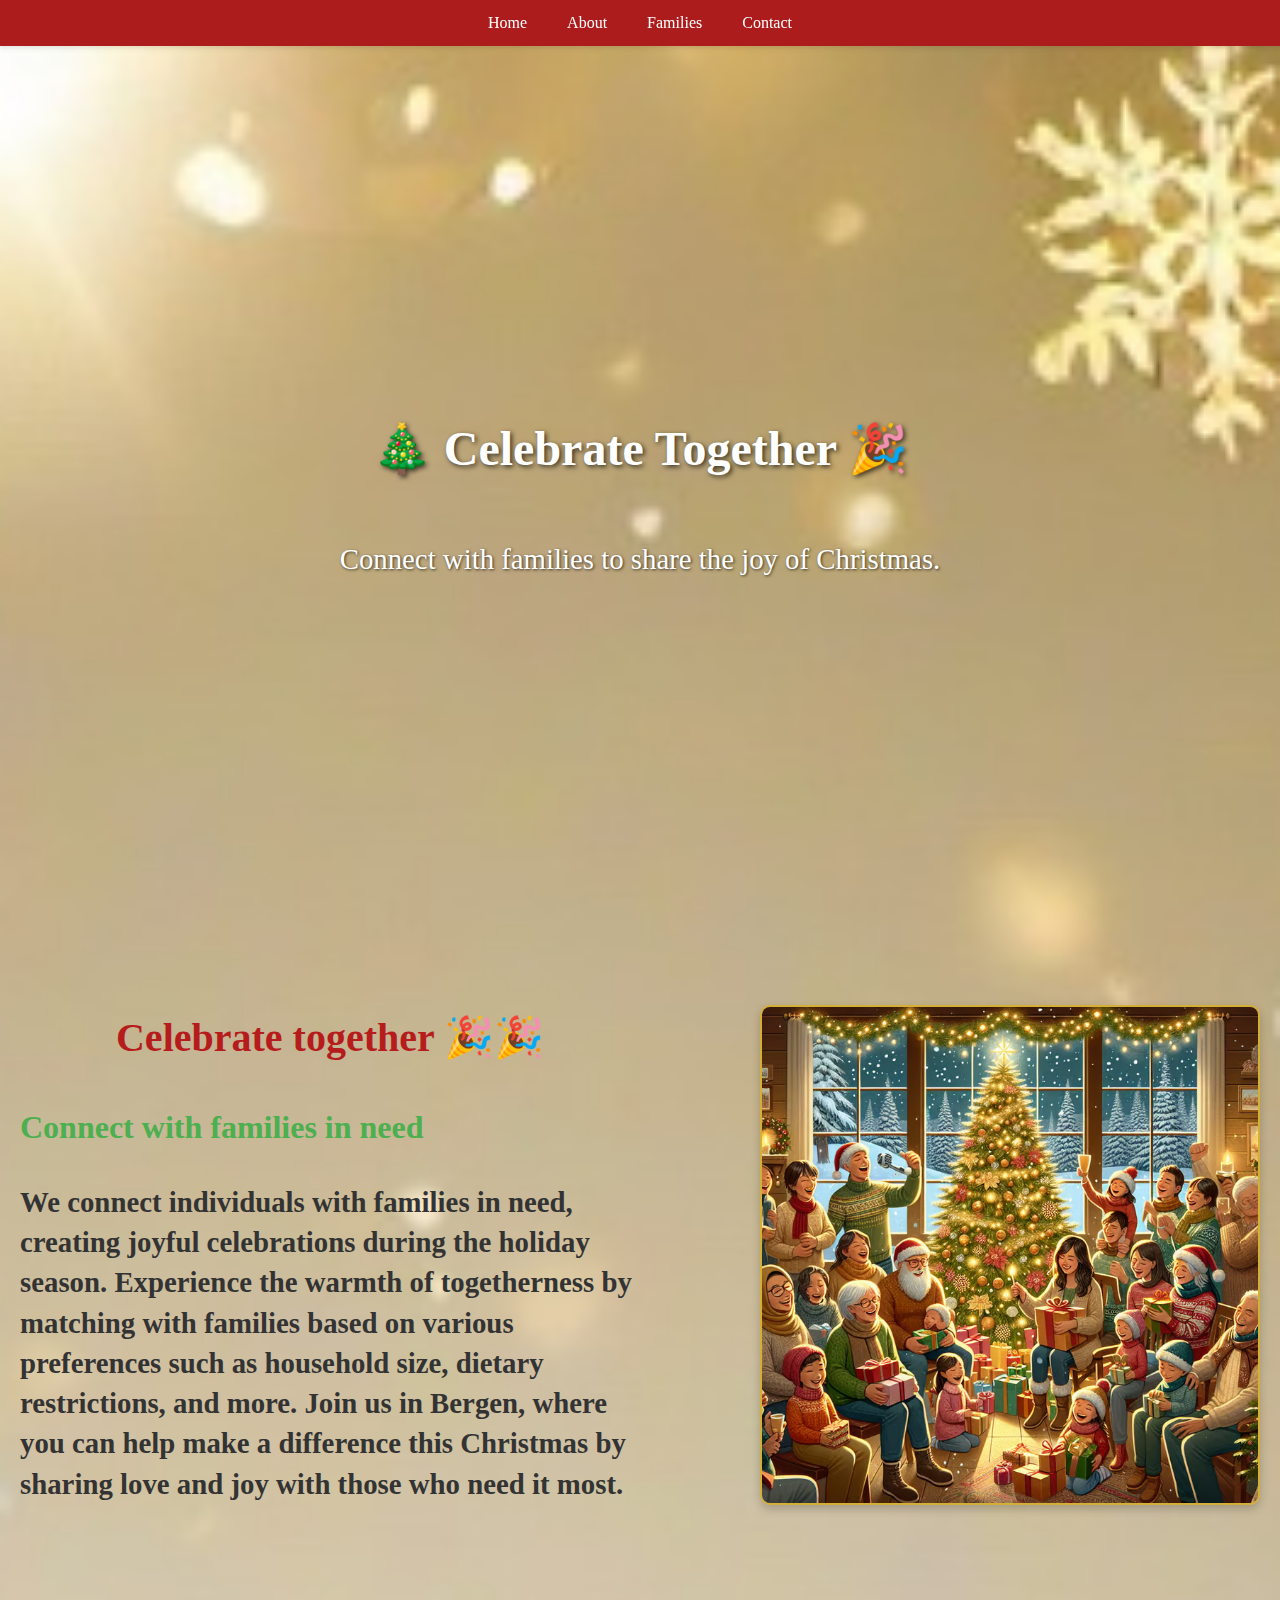
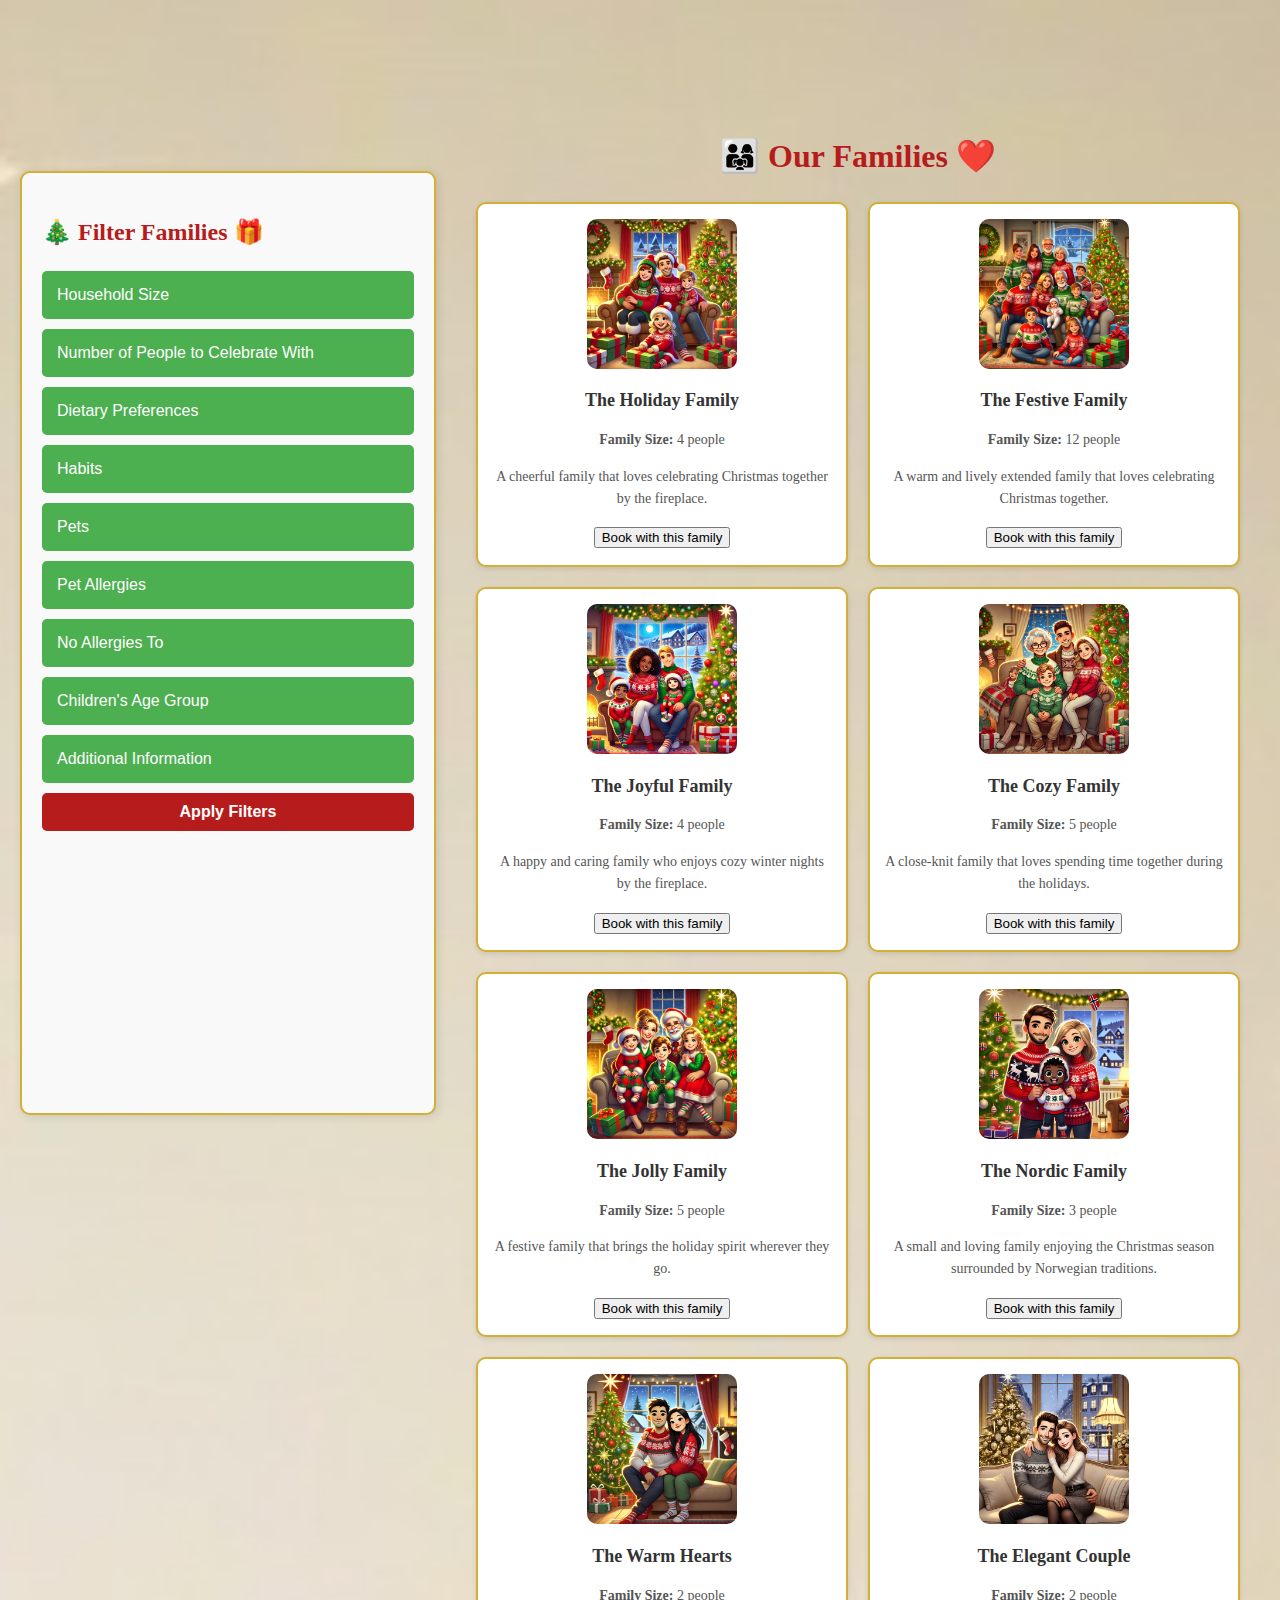
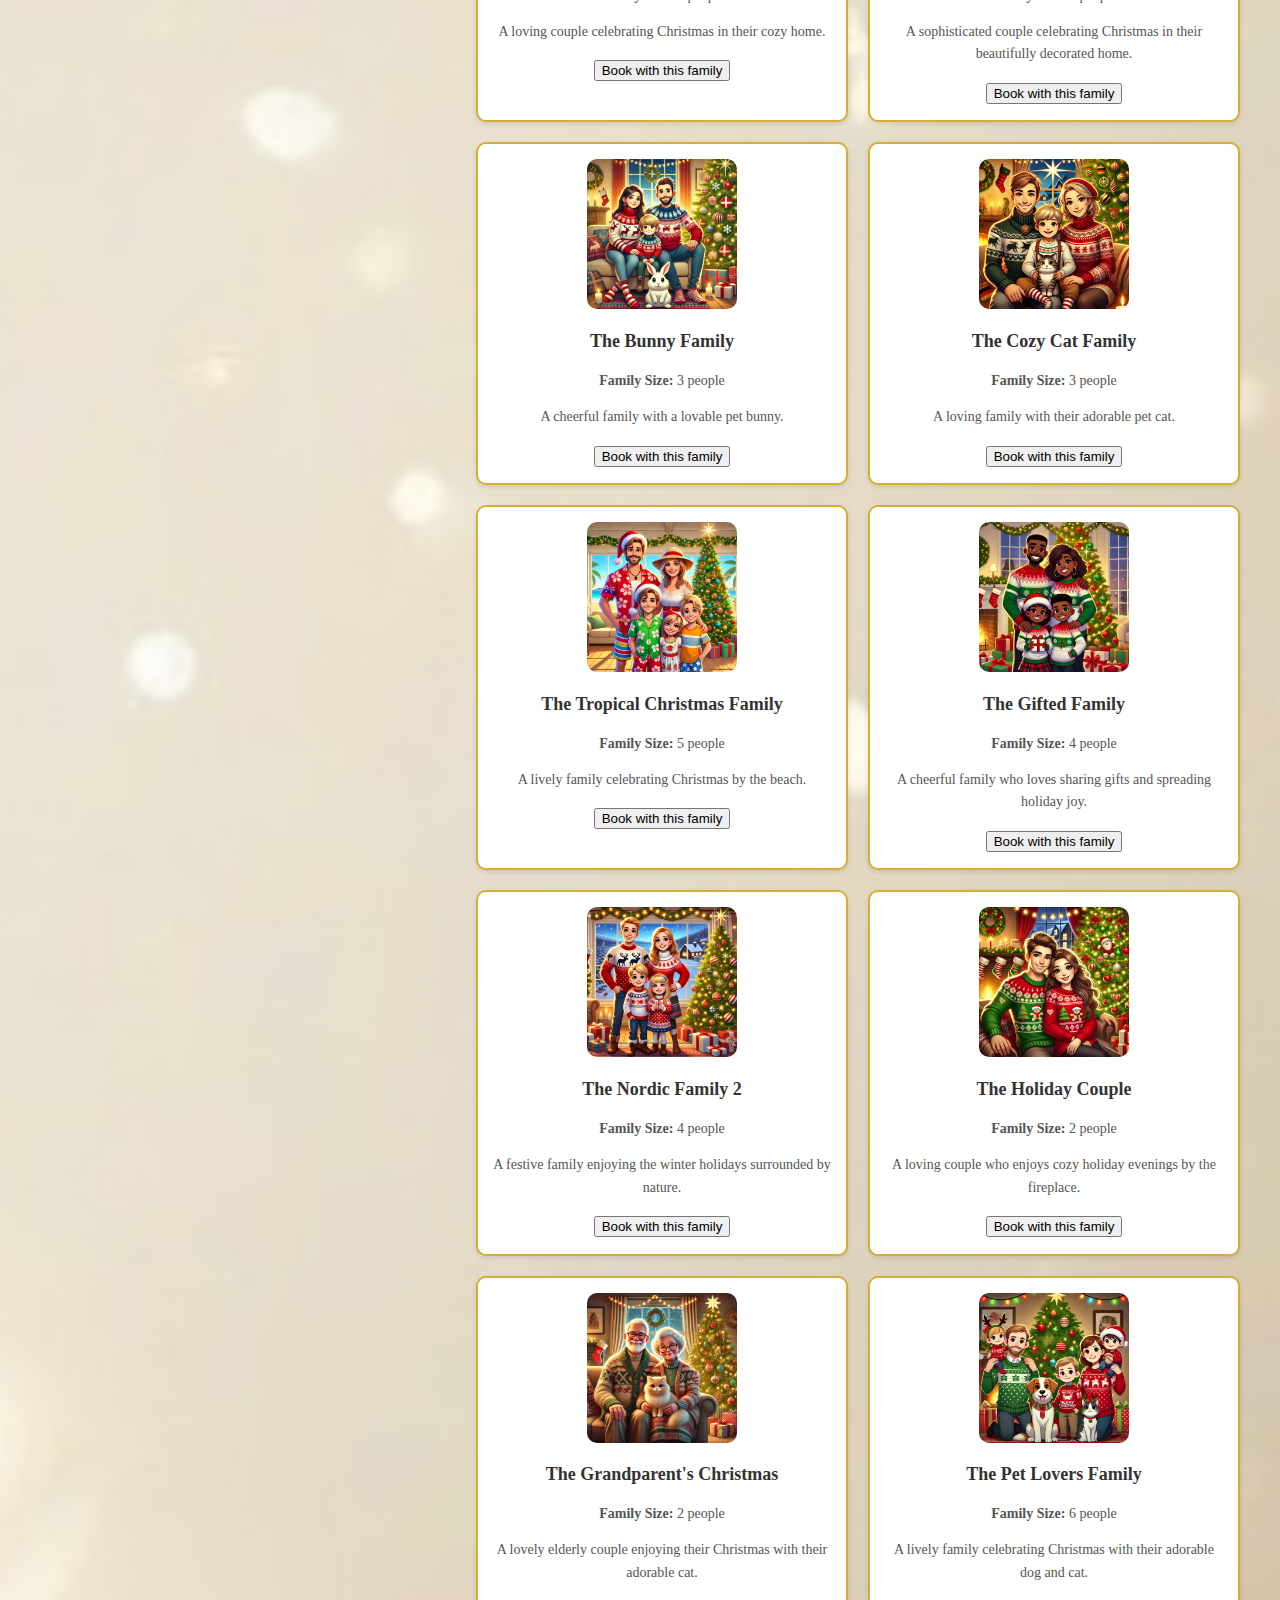
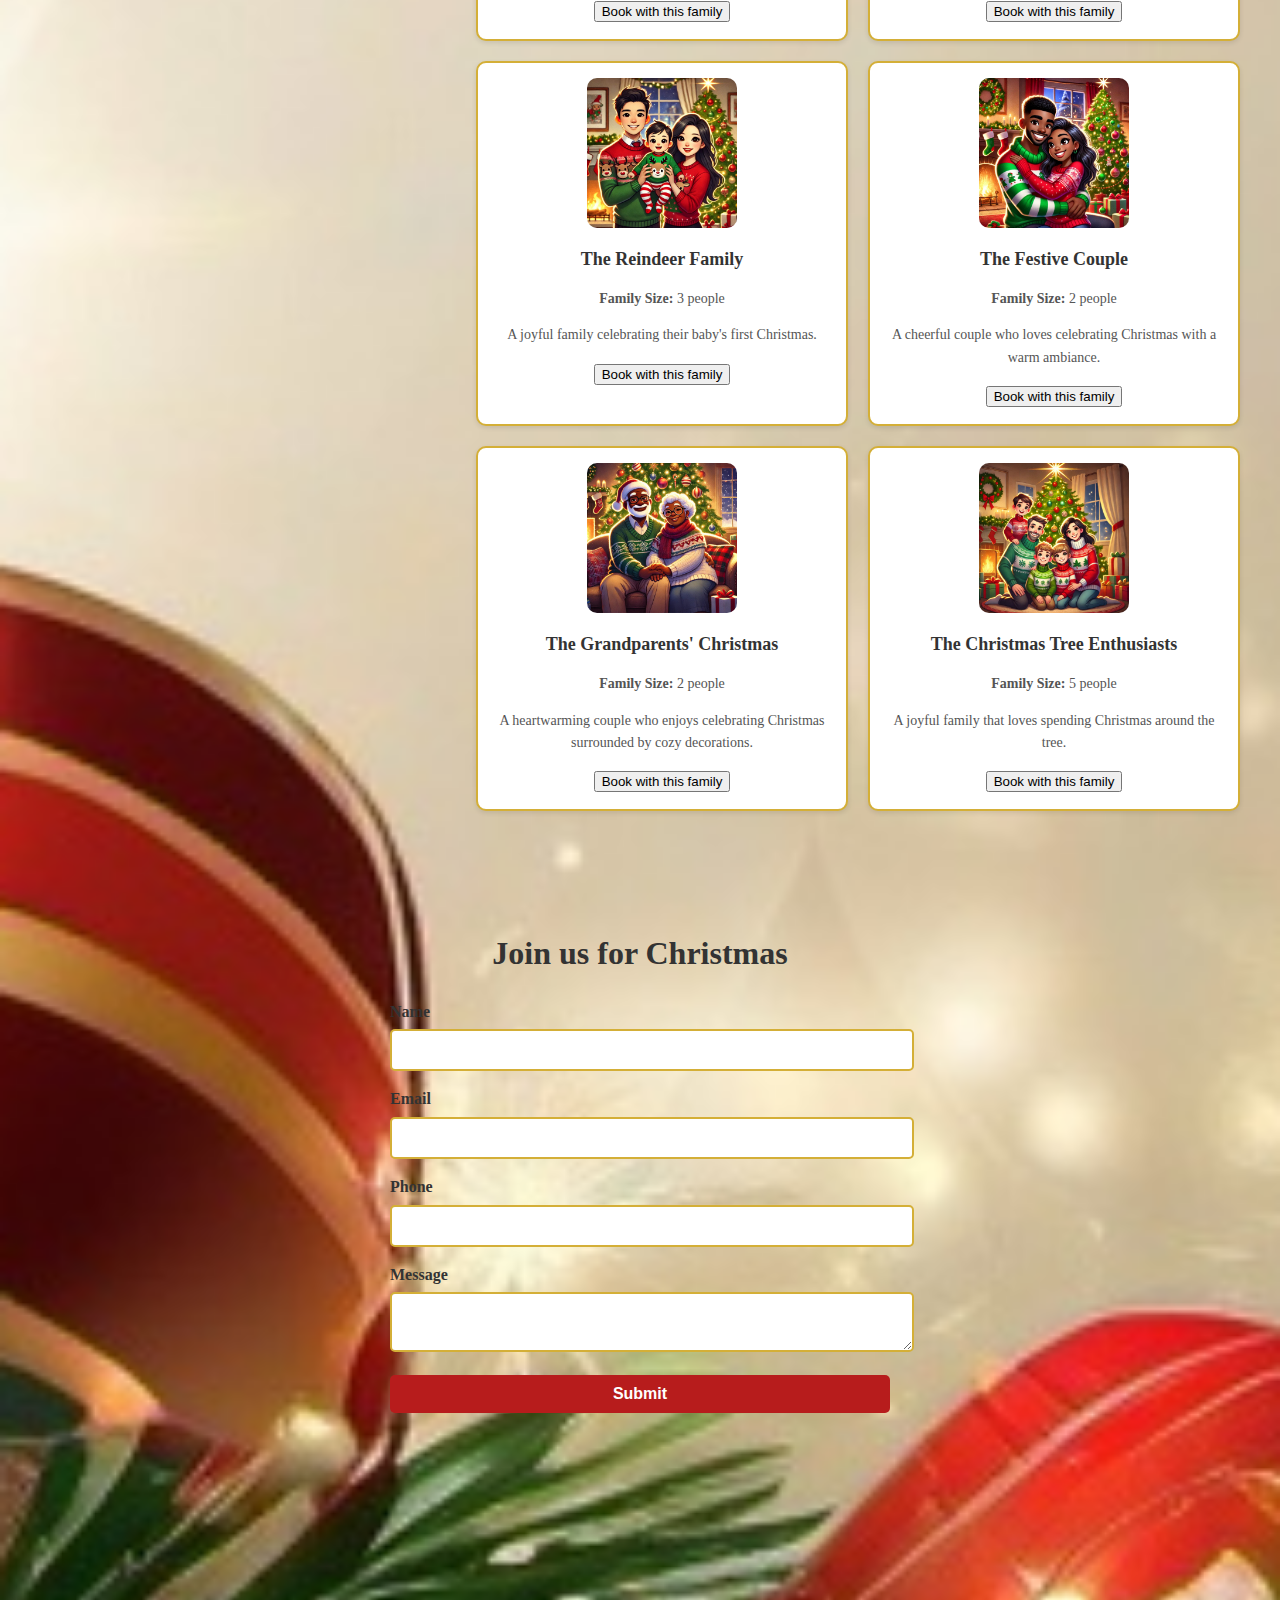
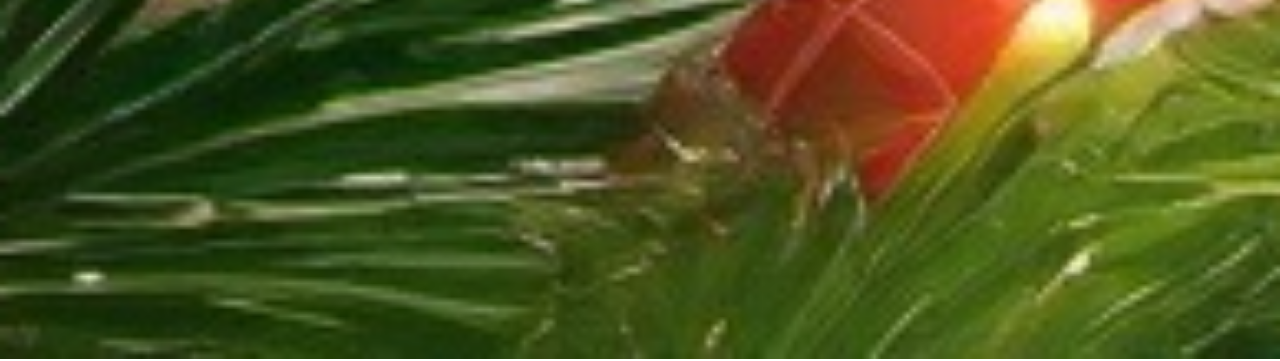
==== commit 2dfbbf10: "Fixup: Load data dynamically. Attach applyFilters to checkboxes" ====
--- a/frontend/index.html
+++ b/frontend/index.html
@@ -262,6 +262,6 @@
       </section>
     </main>
 
-    <script src="app.js"></script>
+    <script src="./app.js"></script>
   </body>
 </html>
